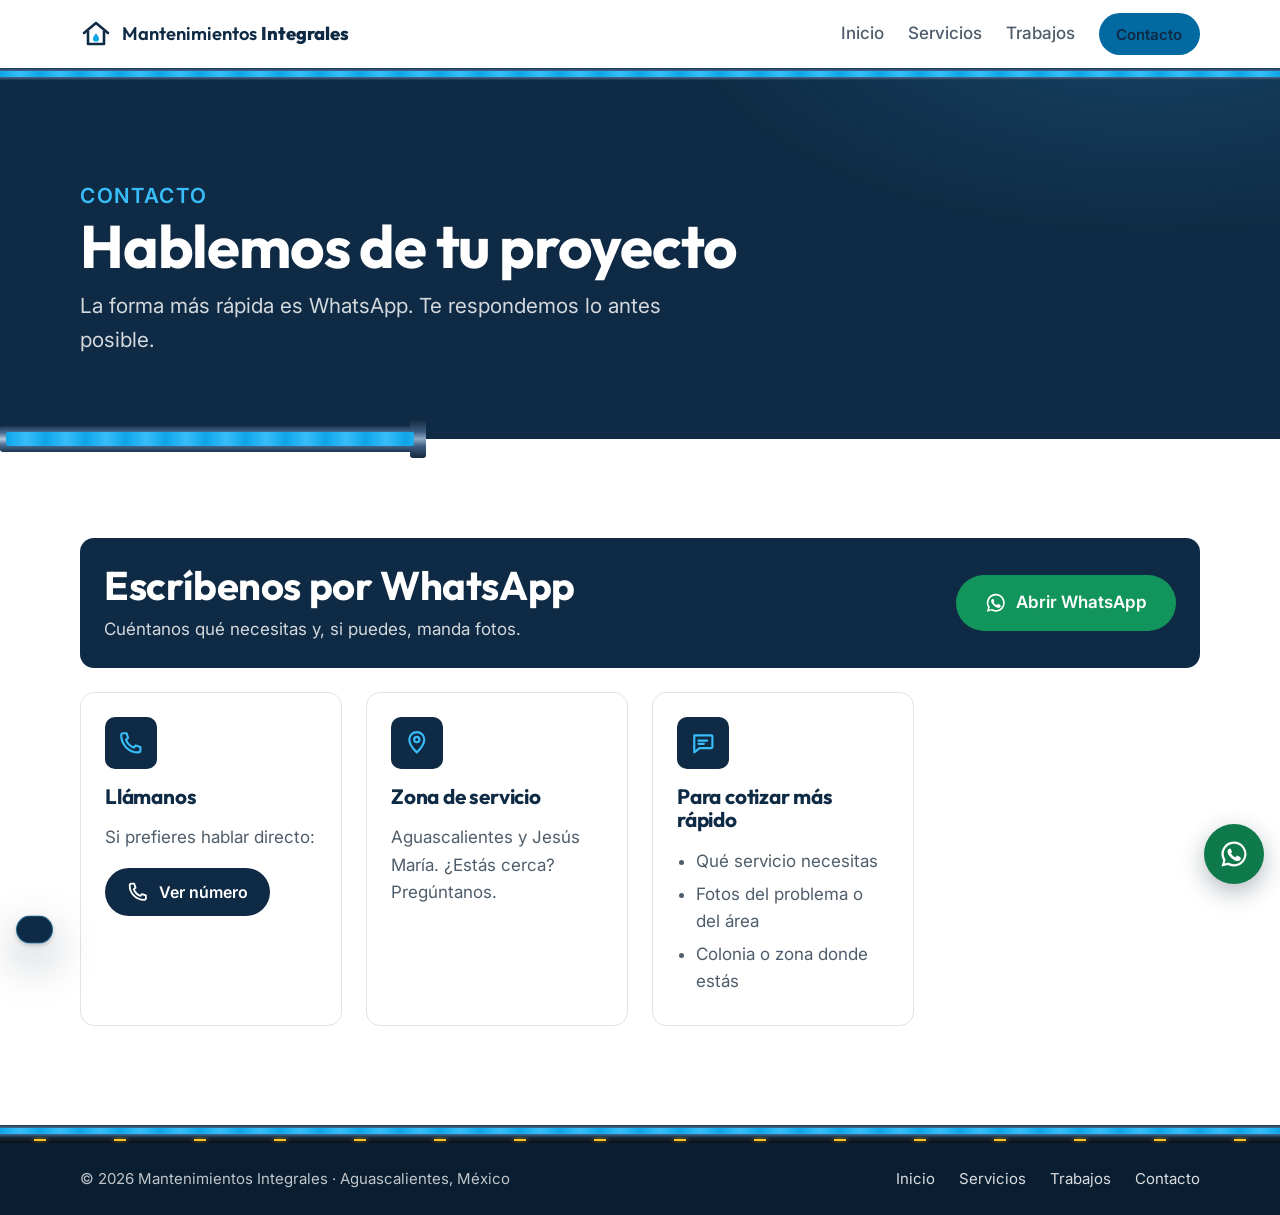
==== contacto.html @ 3c38ec80 "Primera versión de la página de Mantenimientos Integrales Cuatro páginas (inicio, servicios, trabajo" ====
<!doctype html>
<html lang="es-MX">
<head>
  <meta charset="utf-8">
  <meta name="viewport" content="width=device-width, initial-scale=1">
  <title>Contacto · Mantenimientos Integrales</title>
  <meta name="description" content="Escríbenos por WhatsApp o llámanos. Servicio en Aguascalientes y Jesús María.">
  <meta name="theme-color" content="#0f2a44">
  <link rel="icon" href="img/favicon.svg" type="image/svg+xml">
  <link rel="preconnect" href="https://fonts.googleapis.com">
  <link rel="preconnect" href="https://fonts.gstatic.com" crossorigin>
  <link href="https://fonts.googleapis.com/css2?family=Outfit:wght@600;700;800&family=Inter:wght@400;500;600&display=swap" rel="stylesheet">
  <link rel="stylesheet" href="css/estilos.css">
</head>
<body>
  <a class="saltar" href="#contenido">Saltar al contenido</a>

  <header class="encabezado" id="encabezado">
    <div class="contenedor encabezado__fila">
      <a class="logo" href="index.html" aria-label="Mantenimientos Integrales, ir al inicio">
        <svg class="logo__icono" viewBox="0 0 32 32" aria-hidden="true"><use href="img/iconos.svg#i-casa"/></svg>
        <span>Mantenimientos <strong>Integrales</strong></span>
      </a>
      <button class="menu-boton" id="menu-boton" aria-expanded="false" aria-controls="menu" aria-label="Abrir menú">
        <span></span><span></span><span></span>
      </button>
      <nav class="menu" id="menu" aria-label="Principal">
        <a href="index.html">Inicio</a>
        <a href="servicios.html">Servicios</a>
        <a href="trabajos.html">Trabajos</a>
        <a class="boton boton--chico" href="contacto.html" aria-current="page">Contacto</a>
      </nav>
    </div>
    <div class="tubo-linea" aria-hidden="true"></div>
  </header>

  <main id="contenido">
    <section class="cabecera-pagina oscuro">
      <div class="contenedor aparecer">
        <p class="etiqueta">Contacto</p>
        <h1>Hablemos de tu proyecto</h1>
        <p>La forma más rápida es WhatsApp. Te respondemos lo antes posible.</p>
      </div>
      <div class="tubo tubo--h" aria-hidden="true"></div>
    </section>

    <section class="seccion" aria-label="Formas de contacto">
      <div class="contenedor contacto-grid">
        <div class="tarjeta tarjeta--principal oscuro aparecer">
          <div>
            <h2>Escríbenos por WhatsApp</h2>
            <p>Cuéntanos qué necesitas y, si puedes, manda fotos.</p>
          </div>
          <a class="boton boton--whatsapp boton--grande" data-wa="Hola, vi su página y me gustaría una cotización." href="contacto.html" target="_blank" rel="noopener">
            <svg aria-hidden="true"><use href="img/iconos.svg#i-whatsapp"/></svg> Abrir WhatsApp
          </a>
        </div>

        <div class="tarjeta aparecer">
          <div class="servicio__icono"><svg aria-hidden="true"><use href="img/iconos.svg#i-telefono"/></svg></div>
          <h2 class="h3">Llámanos</h2>
          <p>Si prefieres hablar directo:</p>
          <button class="boton" id="ver-numero" type="button">
            <svg aria-hidden="true"><use href="img/iconos.svg#i-telefono"/></svg> Ver número
          </button>
        </div>

        <div class="tarjeta aparecer">
          <div class="servicio__icono"><svg aria-hidden="true"><use href="img/iconos.svg#i-pin"/></svg></div>
          <h2 class="h3">Zona de servicio</h2>
          <p>Aguascalientes y Jesús María. ¿Estás cerca? Pregúntanos.</p>
        </div>

        <div class="tarjeta aparecer">
          <div class="servicio__icono"><svg aria-hidden="true"><use href="img/iconos.svg#i-mensaje"/></svg></div>
          <h2 class="h3">Para cotizar más rápido</h2>
          <ul class="consejos">
            <li>Qué servicio necesitas</li>
            <li>Fotos del problema o del área</li>
            <li>Colonia o zona donde estás</li>
          </ul>
        </div>
      </div>
    </section>
  </main>

  <footer class="pie">
    <div class="tubo-linea" aria-hidden="true"></div>
    <div class="cable-linea" aria-hidden="true"></div>
    <div class="contenedor pie__fila">
      <p>© <span id="anio">2026</span> Mantenimientos Integrales · Aguascalientes, México</p>
      <nav aria-label="Pie de página">
        <a href="index.html">Inicio</a>
        <a href="servicios.html">Servicios</a>
        <a href="trabajos.html">Trabajos</a>
        <a href="contacto.html">Contacto</a>
      </nav>
    </div>
  </footer>

  <a class="flotante" data-wa="Hola, vi su página y me gustaría una cotización." href="contacto.html" target="_blank" rel="noopener" aria-label="Escribir por WhatsApp">
    <svg aria-hidden="true"><use href="img/iconos.svg#i-whatsapp"/></svg>
  </a>

  <script src="js/main.js"></script>
  <script src="js/efectos.js"></script>
</body>
</html>
---- css/estilos.css ----
/* =========================================================
   Mantenimientos Integrales · estilos
   Los "design tokens" (colores, tamaños, espacios) viven en :root.
   Cambia un valor aquí y cambia en toda la página.
   ========================================================= */

:root {
  /* Colores */
  --color-marino: #0f2a44;
  --color-marino-2: #173a5c;
  --color-marino-3: #0a1e31;
  --color-agua: #38bdf8;            /* agua: sobre fondos oscuros */
  --color-agua-fuerte: #0ea5e9;
  --color-agua-texto: #0369a1;      /* agua oscura: legible sobre blanco */
  --color-luz: #fbbf24;             /* luz: sobre fondos oscuros */
  --color-luz-texto: #92400e;       /* luz oscura: legible sobre blanco */
  --color-whatsapp: #0e7a4b;       /* verde con buen contraste para texto blanco */
  --color-whatsapp-hover: #0b633d;
  --color-texto: #1c2733;
  --color-texto-suave: #4f5d6b;
  --color-fondo: #ffffff;
  --color-fondo-suave: #f2f6fa;
  --color-borde: #dde3ea;
  --color-blanco: #ffffff;
  --color-foco: var(--color-agua-texto);

  /* Tuberías */
  --tubo-grosor: 26px;
  --acero-v: linear-gradient(90deg, #1b3550 0%, #4d6f93 28%, #b4c8dc 50%, #4d6f93 72%, #1b3550 100%);
  --acero-h: linear-gradient(180deg, #1b3550 0%, #4d6f93 28%, #b4c8dc 50%, #4d6f93 72%, #1b3550 100%);
  --junta-v: linear-gradient(90deg, #142a40 0%, #3b5a7c 30%, #8fa9c4 50%, #3b5a7c 70%, #142a40 100%);
  --junta-h: linear-gradient(180deg, #142a40 0%, #3b5a7c 30%, #8fa9c4 50%, #3b5a7c 70%, #142a40 100%);

  /* Tipografía */
  --fuente-titulos: "Outfit", system-ui, sans-serif;
  --fuente-texto: "Inter", system-ui, -apple-system, "Segoe UI", Roboto, sans-serif;
  --texto-s: 0.9375rem;
  --texto-m: 1.0625rem;
  --texto-l: clamp(1.125rem, 1rem + 0.5vw, 1.3rem);
  --titulo-2: clamp(1.75rem, 1.3rem + 2vw, 2.5rem);
  --titulo-1: clamp(2.25rem, 1.5rem + 3.6vw, 3.75rem);

  /* Espacios y formas */
  --espacio-1: 0.5rem;
  --espacio-2: 1rem;
  --espacio-3: 1.5rem;
  --espacio-4: 2.5rem;
  --espacio-5: clamp(4rem, 3rem + 4vw, 6.5rem);
  --radio: 14px;
  --radio-chico: 10px;
  --ancho-max: 1120px;
  --sombra: 0 1px 2px rgb(15 42 68 / 0.06), 0 8px 24px rgb(15 42 68 / 0.08);
  --sombra-fuerte: 0 2px 4px rgb(10 30 49 / 0.2), 0 18px 44px rgb(10 30 49 / 0.35);
  --transicion: 200ms ease;
}

/* Transición suave entre páginas (navegadores que la soportan) */
@view-transition { navigation: auto; }

/* ===== Base ===== */
*, *::before, *::after { box-sizing: border-box; }
html { scroll-behavior: smooth; scroll-padding-top: 5rem; }
body {
  margin: 0;
  font-family: var(--fuente-texto);
  font-size: var(--texto-m);
  line-height: 1.6;
  color: var(--color-texto);
  background: var(--color-fondo);
  -webkit-font-smoothing: antialiased;
}
img, svg { display: block; max-width: 100%; }
h1, h2, h3 { font-family: var(--fuente-titulos); line-height: 1.15; margin: 0 0 var(--espacio-2); color: var(--color-marino); }
h1 { font-size: var(--titulo-1); letter-spacing: -0.02em; }
h2 { font-size: var(--titulo-2); letter-spacing: -0.01em; }
h3, .h3 { font-size: 1.3rem; }
p { margin: 0 0 var(--espacio-2); }
a { color: inherit; }

/* Foco visible para quien navega con teclado */
:focus-visible { outline: 3px solid var(--color-foco); outline-offset: 3px; border-radius: 6px; }
.oscuro { --color-foco: var(--color-agua); }

.contenedor { width: min(100% - 2rem, var(--ancho-max)); margin-inline: auto; }

.saltar {
  position: absolute; left: 1rem; top: -4rem; z-index: 100;
  padding: 0.75rem 1rem; background: var(--color-marino); color: var(--color-blanco);
  border-radius: var(--radio-chico); text-decoration: none; font-weight: 600;
}
.saltar:focus { top: 1rem; }

.etiqueta {
  display: inline-block; margin-bottom: var(--espacio-1);
  font-size: 0.8125rem; font-weight: 600; letter-spacing: 0.08em; text-transform: uppercase;
  color: var(--color-agua-texto);
}
.oscuro .etiqueta { color: var(--color-agua); }

/* ===== Botones ===== */
.boton {
  display: inline-flex; align-items: center; justify-content: center; gap: 0.6rem;
  min-height: 48px; padding: 0.8rem 1.4rem;
  font: 600 1rem/1 var(--fuente-texto); text-decoration: none;
  color: var(--color-blanco); background: var(--color-marino);
  border: 0; border-radius: 999px; cursor: pointer;
  transition: background var(--transicion), transform var(--transicion), box-shadow var(--transicion);
}
.boton:hover { background: var(--color-marino-2); transform: translateY(-1px); }
.boton svg { width: 1.35rem; height: 1.35rem; flex: none; }
.boton--chico { min-height: 42px; padding: 0.6rem 1.1rem; font-size: 0.9375rem; }
.boton--whatsapp { background: var(--color-whatsapp); box-shadow: 0 6px 18px rgb(14 122 75 / 0.3); }
.boton--whatsapp:hover { background: var(--color-whatsapp-hover); }
.oscuro .boton--whatsapp { background: #12955c; box-shadow: none; }
.oscuro .boton--whatsapp:hover { background: var(--color-whatsapp); }
.boton--grande { min-height: 56px; padding: 1rem 1.8rem; font-size: 1.0625rem; }

/* ===== Tuberías (piezas base) =====
   .tubo es el acero; su ::after es el agua que corre por dentro. */
.tubo { position: relative; border-radius: 3px; }
.tubo--v { width: var(--tubo-grosor); background: var(--acero-v); }
.tubo--h { height: var(--tubo-grosor); background: var(--acero-h); }
.tubo::after {
  content: ""; position: absolute; inset: 6px; border-radius: 2px;
  background-color: var(--color-agua-fuerte);
  animation: llenar-v 500ms ease-out var(--retraso, 0ms) both;
}
.tubo--v::after {
  background-image: repeating-linear-gradient(180deg, var(--color-agua-fuerte) 0, var(--color-agua) 20px, var(--color-agua-fuerte) 40px);
  background-size: 100% 40px; transform-origin: top;
}
.tubo--h::after {
  background-image: repeating-linear-gradient(90deg, var(--color-agua-fuerte) 0, var(--color-agua) 20px, var(--color-agua-fuerte) 40px);
  background-size: 40px 100%; transform-origin: left; animation-name: llenar-h;
}
.tubo--hacia-izq::after { transform-origin: right; }

/* Junta (abrazadera) al inicio de un tubo */
.tubo--v.con-junta::before {
  content: ""; position: absolute; left: -6px; right: -6px; top: -2px; height: 14px;
  background: var(--junta-v); border-radius: 3px; z-index: 1;
}

@keyframes llenar-v { from { transform: scaleY(0); } to { transform: scaleY(1); } }
@keyframes llenar-h { from { transform: scaleX(0); } to { transform: scaleX(1); } }
@keyframes flujo-v { from { background-position: 0 0; } to { background-position: 0 40px; } }
@keyframes flujo-h { from { background-position: 0 0; } to { background-position: 40px 0; } }
@keyframes flujo-h-izq { from { background-position: 0 0; } to { background-position: -40px 0; } }

/* El agua avanza cuando la persona baja por la página (--flujo lo pone js/efectos.js) */
.tubo--v::after { background-position: 0 calc(var(--flujo, 0) * 1px); }
.tubo--h::after { background-position: calc(var(--flujo, 0) * 1px) 0; }
.tubo--hacia-izq::after { background-position: calc(var(--flujo, 0) * -1px) 0; }

/* Línea de tubería decorativa (bajo el encabezado, sobre el pie) */
.tubo-linea { position: relative; height: 12px; background: var(--acero-h); overflow: hidden; }
.tubo-linea::after {
  content: ""; position: absolute; left: 0; right: 0; top: 3px; bottom: 3px;
  background-image: repeating-linear-gradient(90deg, var(--color-agua-fuerte) 0, var(--color-agua) 20px, var(--color-agua-fuerte) 40px);
  background-size: 40px 100%; background-position: calc(var(--flujo, 0) * 1px) 0;
  transform-origin: left; animation: llenar-h 1200ms ease-out 200ms both;
}
.pie .tubo-linea::after { background-position: calc(var(--flujo, 0) * -1px) 0; transform-origin: right; }

/* Cable eléctrico decorativo (pie): pulsos de luz que corren al bajar */
.cable-linea { position: relative; height: 6px; background: linear-gradient(180deg, #1c2b3a, #070f18); overflow: hidden; }
.cable-linea::after {
  content: ""; position: absolute; left: 0; right: 0; top: 2px; height: 2px;
  background-image: repeating-linear-gradient(90deg, transparent 0 34px, var(--color-luz) 34px 46px, transparent 46px 80px);
  background-size: 80px 100%; background-position: calc(var(--flujo, 0) * 2px) 0;
  filter: drop-shadow(0 0 3px var(--color-luz));
}

/* ===== Encabezado ===== */
.encabezado { position: sticky; top: 0; z-index: 50; background: rgb(255 255 255 / 0.94); backdrop-filter: blur(10px); transition: box-shadow var(--transicion); }
.encabezado.con-sombra { box-shadow: 0 6px 20px rgb(15 42 68 / 0.12); }
.encabezado__fila { display: flex; align-items: center; justify-content: space-between; min-height: 4.25rem; }

.logo { display: flex; align-items: center; gap: 0.6rem; text-decoration: none; color: var(--color-marino); font-family: var(--fuente-titulos); font-size: 1.15rem; font-weight: 600; }
.logo strong { font-weight: 800; }
.logo__icono { width: 2rem; height: 2rem; }

.menu { display: flex; align-items: center; gap: var(--espacio-3); }
.menu a:not(.boton) { position: relative; text-decoration: none; font-weight: 500; color: var(--color-texto-suave); padding: 0.5rem 0; transition: color var(--transicion); }
.menu a:not(.boton):hover, .menu a[aria-current="page"] { color: var(--color-marino); }
.menu a[aria-current="page"]:not(.boton)::after { content: ""; position: absolute; left: 0; right: 0; bottom: 0; height: 3px; border-radius: 2px; background: var(--color-agua-fuerte); }
.menu .boton[aria-current="page"] { background: var(--color-agua-texto); }

.menu-boton { display: none; }

@media (max-width: 760px) {
  .menu-boton {
    display: grid; place-content: center; gap: 5px;
    width: 48px; height: 48px; background: none; border: 0; cursor: pointer; border-radius: var(--radio-chico);
  }
  .menu-boton span { display: block; width: 24px; height: 2.5px; background: var(--color-marino); border-radius: 2px; transition: transform var(--transicion), opacity var(--transicion); }
  .menu-boton[aria-expanded="true"] span:nth-child(1) { transform: translateY(7.5px) rotate(45deg); }
  .menu-boton[aria-expanded="true"] span:nth-child(2) { opacity: 0; }
  .menu-boton[aria-expanded="true"] span:nth-child(3) { transform: translateY(-7.5px) rotate(-45deg); }

  .menu {
    position: absolute; inset: 100% 0 auto; flex-direction: column; align-items: stretch; gap: 0;
    padding: var(--espacio-1) 1rem var(--espacio-3); background: var(--color-fondo);
    border-bottom: 1px solid var(--color-borde); box-shadow: var(--sombra);
    display: none;
  }
  .menu.abierto { display: flex; }
  .menu a:not(.boton) { padding: 0.9rem 0.25rem; border-bottom: 1px solid var(--color-borde); }
  .menu a[aria-current="page"]:not(.boton)::after { top: 0.9rem; bottom: 0.9rem; left: auto; right: 0.25rem; width: 3px; height: auto; }
  .menu .boton { margin-top: var(--espacio-2); }
}

/* ===== Portada ===== */
.portada {
  position: relative; overflow: hidden;
  padding-top: var(--espacio-5); padding-bottom: var(--espacio-5);
  color: var(--color-blanco);
  background:
    radial-gradient(55rem 28rem at 85% -10%, rgb(56 189 248 / 0.18), transparent 60%),
    radial-gradient(40rem 24rem at 0% 110%, rgb(56 189 248 / 0.08), transparent 60%),
    var(--color-marino);
}
.portada__texto { max-width: 46rem; margin-inline: auto; text-align: center; }
.portada h1 { color: var(--color-blanco); }
.resalte { color: var(--color-agua); }
.resalte-luz { color: var(--color-luz); text-shadow: 0 0 24px rgb(251 191 36 / 0.45); }
.portada__lema strong { color: var(--color-blanco); font-weight: 600; }
.portada__lema { font-size: var(--texto-l); color: rgb(255 255 255 / 0.82); max-width: 36rem; margin: 0 auto var(--espacio-3); }
.portada__acciones { display: flex; flex-wrap: wrap; justify-content: center; gap: var(--espacio-2); }

/* ===== Red de tuberías (portada) ===== */
.hub { position: relative; margin-top: var(--espacio-3); }
.hub__entrada { height: 72px; margin-inline: auto; --retraso: 300ms; }
.hub__colector { position: relative; height: var(--tubo-grosor); margin-inline: calc(100% / 6 - var(--tubo-grosor) / 2); }
.hub__colector .tubo--h { position: absolute; top: 0; --retraso: 800ms; }
.hub__colector .tubo--hacia-izq { left: 0; right: 50%; }
.hub__colector .tubo--hacia-der { left: 50%; right: 0; }
/* Pieza en T donde se unen la entrada y el colector */
.hub__colector::after {
  content: ""; position: absolute; z-index: 1; left: 50%; top: -6px; width: calc(var(--tubo-grosor) + 16px); height: calc(var(--tubo-grosor) + 12px);
  transform: translateX(-50%); background: var(--junta-v); border-radius: 6px;
  box-shadow: inset 0 0 0 2px rgb(10 30 49 / 0.35);
}

.hub__salidas { display: grid; grid-template-columns: repeat(3, 1fr); list-style: none; margin: 0; padding: 0; }
.hub__salida { position: relative; display: flex; flex-direction: column; align-items: center; padding-inline: 0.75rem; }
.hub__bajada { height: 64px; --retraso: 1300ms; }
.hub__salida:nth-child(2) .hub__bajada { --retraso: 800ms; }
.hub__rama { display: none; }

.salida {
  position: relative; display: flex; flex-direction: column; width: 100%;
  padding: calc(var(--espacio-3) + 6px) var(--espacio-3) var(--espacio-3);
  background: var(--color-fondo); color: var(--color-texto); text-decoration: none;
  border-radius: var(--radio); box-shadow: var(--sombra-fuerte);
  transition: transform var(--transicion), box-shadow var(--transicion);
}
/* Brida: donde el tubo se conecta a la tarjeta */
.salida::before {
  content: ""; position: absolute; left: 50%; top: -8px; width: 64px; height: 16px;
  transform: translateX(-50%); background: var(--junta-h); border-radius: 4px;
}
.salida__icono { display: grid; place-items: center; width: 3.25rem; height: 3.25rem; margin-bottom: var(--espacio-2); background: var(--color-marino); color: var(--color-agua); border-radius: 50%; }
.salida__icono svg { width: 1.6rem; height: 1.6rem; }
.salida__titulo { font: 700 1.35rem/1.2 var(--fuente-titulos); color: var(--color-marino); margin-bottom: 0.35rem; }
.salida__texto { color: var(--color-texto-suave); font-size: var(--texto-s); flex: 1; margin-bottom: var(--espacio-2); }
.salida__ir { font-weight: 600; color: var(--color-agua-texto); }
.salida__ir span { display: inline-block; transition: transform var(--transicion); }

/* Al pasar el mouse (o con teclado) el agua corre hacia esa salida */
.hub__salida:hover .salida, .hub__salida:focus-within .salida { transform: translateY(-4px); }
.hub__salida:hover .salida__ir span, .hub__salida:focus-within .salida__ir span { transform: translateX(4px); }
.hub__salida:hover .tubo--v::after, .hub__salida:focus-within .tubo--v::after,
.hub:has(.hub__salida:hover) .hub__entrada::after, .hub:has(.hub__salida:focus-within) .hub__entrada::after { animation: flujo-v 700ms linear infinite; }
.hub__salida:hover .tubo--h::after, .hub__salida:focus-within .tubo--h::after { animation: flujo-h 700ms linear infinite; }
.hub:has(.hub__salida:nth-child(1):hover) .tubo--hacia-izq::after,
.hub:has(.hub__salida:nth-child(1):focus-within) .tubo--hacia-izq::after { animation: flujo-h-izq 700ms linear infinite; }
.hub:has(.hub__salida:nth-child(3):hover) .tubo--hacia-der::after,
.hub:has(.hub__salida:nth-child(3):focus-within) .tubo--hacia-der::after { animation: flujo-h 700ms linear infinite; }

/* Llave de paso: gira al bajar por la página y cierra/abre el agua al darle clic */
.hub__entrada { height: 100px; }
.llave {
  position: absolute; z-index: 3; top: 8px; left: 50%; width: 80px; height: 80px; margin-left: -40px;
  padding: 0; border: 0; background: none; cursor: pointer; border-radius: 50%;
  filter: drop-shadow(0 6px 10px rgb(0 0 0 / 0.35)); transition: filter var(--transicion);
}
.llave:hover { filter: drop-shadow(0 6px 10px rgb(0 0 0 / 0.35)) brightness(1.15); }
.llave svg { width: 100%; height: 100%; }
.llave__volante { transform-box: fill-box; transform-origin: center; transform: rotate(calc(var(--flujo, 0) * 0.5deg)); }
.llave__giro { transform-box: fill-box; transform-origin: center; transition: transform 600ms cubic-bezier(0.3, 1.4, 0.5, 1); }
.hub.cerrada .llave__giro { transform: rotate(-140deg); }

/* Llave cerrada: las tuberías se vacían */
.hub.cerrada .tubo::after { animation: none !important; transition: transform 450ms ease-in; }
.hub.cerrada .tubo--v::after { transform: scaleY(0); }
.hub.cerrada .tubo--h::after { transform: scaleX(0); }

/* En celular: un tubo principal a la izquierda con ramas hacia cada tarjeta */
@media (max-width: 720px) {
  .hub__entrada { margin-left: 14px; height: 72px; }
  .llave { left: calc(14px + var(--tubo-grosor) / 2); top: 4px; width: 60px; height: 60px; margin-left: -30px; }
  .hub__colector { display: none; }
  .hub__salidas { grid-template-columns: 1fr; gap: var(--espacio-3); }
  .hub__salida { display: block; padding: 0 0 0 64px; }
  .hub__bajada { position: absolute; left: 14px; top: 0; bottom: calc(var(--espacio-3) * -1); height: auto; }
  .hub__bajada.con-junta::before { display: none; }
  .hub__salida:last-child .hub__bajada { bottom: 50%; }
  .hub__salida:nth-child(1) .hub__bajada { --retraso: 700ms; }
  .hub__salida:nth-child(2) .hub__bajada { --retraso: 1100ms; }
  .hub__salida:nth-child(3) .hub__bajada { --retraso: 1500ms; }
  .hub__rama { display: block; position: absolute; left: 14px; width: 54px; top: 50%; margin-top: calc(var(--tubo-grosor) / -2); }
  .hub__salida:nth-child(1) .hub__rama { --retraso: 1100ms; }
  .hub__salida:nth-child(2) .hub__rama { --retraso: 1500ms; }
  .hub__salida:nth-child(3) .hub__rama { --retraso: 1900ms; }
  .salida { padding-top: var(--espacio-3); }
  .salida::before { left: -8px; top: 50%; width: 16px; height: 56px; transform: translateY(-50%); background: var(--junta-v); }
  .salida__icono { width: 2.75rem; height: 2.75rem; }
  .salida__icono svg { width: 1.35rem; height: 1.35rem; }
}

/* ===== Cabecera de páginas internas ===== */
.cabecera-pagina {
  position: relative; padding-block: var(--espacio-5) calc(var(--espacio-5) - 1rem); color: var(--color-blanco);
  background: radial-gradient(50rem 24rem at 90% -20%, rgb(56 189 248 / 0.18), transparent 60%), var(--color-marino);
}
.cabecera-pagina h1 { color: var(--color-blanco); margin-bottom: var(--espacio-1); }
.cabecera-pagina p { color: rgb(255 255 255 / 0.82); font-size: var(--texto-l); max-width: 38rem; margin: 0; }
.cabecera-pagina p strong { color: var(--color-blanco); font-weight: 600; }
/* Tubo que entra desde la izquierda en la parte de abajo */
.cabecera-pagina .tubo--h { position: absolute; left: 0; bottom: -13px; width: min(42%, 420px); z-index: 2; }
.cabecera-pagina .tubo--h::before {
  content: ""; position: absolute; right: -6px; top: -6px; width: 16px; height: calc(var(--tubo-grosor) + 12px);
  background: var(--junta-h); border-radius: 3px;
}

/* ===== Secciones ===== */
.seccion { padding-block: var(--espacio-5); }
.seccion--suave { background: var(--color-fondo-suave); }
.seccion__cabeza { max-width: 40rem; margin-bottom: var(--espacio-4); }

/* Servicios (página de servicios) */
.servicios { display: grid; gap: var(--espacio-3); grid-template-columns: repeat(auto-fit, minmax(260px, 1fr)); }
.servicio {
  display: flex; flex-direction: column;
  padding: var(--espacio-3); background: var(--color-fondo);
  border: 1px solid var(--color-borde); border-radius: var(--radio);
  transition: transform var(--transicion), box-shadow var(--transicion), border-color var(--transicion);
}
.servicio:hover { transform: translateY(-4px); box-shadow: var(--sombra); border-color: transparent; }
.servicio p { color: var(--color-texto-suave); }
.servicio ul { margin: 0 0 var(--espacio-3); padding: 0; list-style: none; flex: 1; }
.servicio li { position: relative; padding-left: 1.4rem; margin-bottom: 0.4rem; color: var(--color-texto); }
.servicio li::before { content: ""; position: absolute; left: 0; top: 0.55em; width: 0.55rem; height: 0.55rem; border-radius: 50% 50% 50% 0; transform: rotate(-45deg); background: var(--color-agua-fuerte); }
.servicio__icono {
  display: grid; place-items: center; width: 3.25rem; height: 3.25rem; margin-bottom: var(--espacio-2);
  background: var(--color-marino); color: var(--color-agua); border-radius: var(--radio-chico);
}
.servicio__icono svg { width: 1.6rem; height: 1.6rem; }
.servicio .boton { align-self: flex-start; }

/* ===== Especialidades: agua y luz ===== */
.especialidades { display: grid; gap: var(--espacio-3); grid-template-columns: repeat(auto-fit, minmax(min(100%, 340px), 1fr)); }
.especialidad {
  position: relative; overflow: hidden; display: flex; flex-direction: column; align-items: flex-start;
  padding: var(--espacio-3) var(--espacio-4) var(--espacio-4); color: rgb(255 255 255 / 0.85);
  border-radius: calc(var(--radio) * 1.4); box-shadow: var(--sombra-fuerte);
  transition: transform var(--transicion);
}
.especialidad h3 { color: var(--color-blanco); font-size: clamp(1.75rem, 1.4rem + 1.4vw, 2.3rem); margin-bottom: var(--espacio-1); }
.especialidad p:not(.especialidad__sello) { flex: 1; margin-bottom: var(--espacio-3); }
.especialidad--agua { background: radial-gradient(30rem 16rem at 100% 0%, rgb(56 189 248 / 0.28), transparent 70%), linear-gradient(160deg, #123a60, var(--color-marino) 60%); }
.especialidad--luz { background: radial-gradient(30rem 16rem at 100% 0%, rgb(251 191 36 / 0.22), transparent 70%), linear-gradient(160deg, #1f2f45, var(--color-marino-3) 60%); }

.especialidad__sello {
  display: inline-flex; align-items: center; gap: 0.4rem; margin-bottom: var(--espacio-1);
  padding: 0.3rem 0.75rem; font-size: 0.8125rem; font-weight: 600; letter-spacing: 0.06em; text-transform: uppercase;
  color: var(--color-agua); background: rgb(56 189 248 / 0.12); border: 1px solid rgb(56 189 248 / 0.35); border-radius: 999px;
}
.especialidad__sello svg { width: 1rem; height: 1rem; }
.especialidad__sello--luz { color: var(--color-luz); background: rgb(251 191 36 / 0.1); border-color: rgb(251 191 36 / 0.35); }

.especialidad__arte { display: flex; align-items: center; width: 100%; height: 120px; margin-bottom: var(--espacio-2); }

/* Grifo que gotea al pasar el mouse */
.grifo { width: 160px; height: 120px; overflow: visible; }
.grifo .gota { transform-box: fill-box; transform-origin: center; }
.grifo .gota--2 { opacity: 0; }
.especialidad--agua:hover .gota, .especialidad--agua:focus-within .gota { animation: caer 1.1s ease-in infinite; }
.especialidad--agua:hover .gota--2, .especialidad--agua:focus-within .gota--2 { animation-delay: 550ms; }
.especialidad--agua:hover .charco, .especialidad--agua:focus-within .charco { animation: charco 1.1s ease-out infinite; }
@keyframes caer { 0% { transform: translateY(-6px) scale(0.6); opacity: 0; } 15% { opacity: 1; transform: translateY(0) scale(1); } 90% { opacity: 1; } 100% { transform: translateY(26px) scale(1); opacity: 0; } }
@keyframes charco { 0%, 80% { transform: scale(1); } 90% { transform: scale(1.25); } 100% { transform: scale(1); } }
.charco { transform-box: fill-box; transform-origin: center; }

/* Cable con corriente que llega a un foco */
.cable { flex: 1; height: 40px; overflow: visible; }
.cable__forro { stroke: #0a1520; stroke-width: 7px; stroke-linecap: round; }
.cable__chispa {
  stroke: var(--color-luz); stroke-width: 2.5px; stroke-linecap: round; stroke-dasharray: 8 46;
  stroke-dashoffset: calc(var(--flujo, 0) * -1px); filter: drop-shadow(0 0 4px var(--color-luz));
}
.especialidad--luz:hover .cable__chispa, .especialidad--luz:focus-within .cable__chispa { animation: corriente 700ms linear infinite; }
@keyframes corriente { to { stroke-dashoffset: -54; } }

.foco { flex: none; width: 96px; height: 64px; margin-left: -2px; padding: 0; border: 0; background: none; cursor: pointer; border-radius: 50%; }
.foco svg { width: 100%; height: 100%; overflow: visible; }
.foco__rosca { fill: #8fa3b8; }
.foco__vidrio { fill: #fde68a; stroke: #fbbf24; stroke-width: 1.5; filter: drop-shadow(0 0 10px rgb(251 191 36 / 0.7)); transition: fill 250ms, filter 250ms; }
.foco__filamento { stroke: #b45309; }
.especialidad--luz:hover .foco__vidrio, .foco:focus-visible .foco__vidrio { filter: drop-shadow(0 0 22px rgb(251 191 36 / 0.95)); }
.sin-luz .foco__vidrio { fill: #334155; stroke: #475569; filter: none; }
.sin-luz .foco__filamento { stroke: #64748b; }

.especialidad:hover { transform: translateY(-4px); }

/* "También hacemos" */
.tambien { display: flex; flex-wrap: wrap; align-items: center; gap: var(--espacio-1) var(--espacio-2); margin-top: var(--espacio-3); }
.tambien p { margin: 0; font-weight: 600; color: var(--color-texto-suave); }
.chip {
  display: inline-flex; align-items: center; gap: 0.5rem; min-height: 44px; padding: 0.5rem 1rem;
  font-weight: 600; color: var(--color-marino); text-decoration: none;
  background: var(--color-fondo-suave); border: 1px solid var(--color-borde); border-radius: 999px;
  transition: background var(--transicion), border-color var(--transicion);
}
.chip:hover { background: var(--color-fondo); border-color: var(--color-agua-texto); }
.chip svg { width: 1.2rem; height: 1.2rem; color: var(--color-agua-texto); }

/* Servicios destacados (página de servicios) */
.servicios-titulo { margin: var(--espacio-4) 0 var(--espacio-3); }
.servicios-titulo:first-child { margin-top: 0; }
.servicio--destacado { padding: var(--espacio-4); border: 0; box-shadow: var(--sombra); }
.servicio--destacado h2 { font-size: clamp(1.6rem, 1.3rem + 1vw, 2rem); }
.servicio--destacado .servicio__icono { width: 4rem; height: 4rem; }
.servicio--destacado .servicio__icono svg { width: 2rem; height: 2rem; }
.servicio--luz .servicio__icono { color: var(--color-luz); }
.servicio--luz li::before { background: var(--color-luz); }
.servicio__sello { position: absolute; top: var(--espacio-3); right: var(--espacio-3); font-size: 0.75rem; font-weight: 700; letter-spacing: 0.06em; text-transform: uppercase; color: var(--color-agua-texto); }
.servicio--luz .servicio__sello { color: var(--color-luz-texto); }

/* Pasos */
.pasos { list-style: none; margin: 0; padding: 0; display: grid; gap: var(--espacio-3); grid-template-columns: repeat(auto-fit, minmax(220px, 1fr)); }
.paso { position: relative; padding: var(--espacio-3); background: var(--color-fondo); border-radius: var(--radio); box-shadow: var(--sombra); }
.paso p { color: var(--color-texto-suave); margin: 0; }
.paso__numero {
  display: grid; place-items: center; width: 2.5rem; height: 2.5rem; margin-bottom: var(--espacio-2);
  font: 800 1.15rem/1 var(--fuente-titulos); color: var(--color-marino); background: var(--color-agua); border-radius: 50%;
}

/* Galería (con "skeleton" mientras cargan las fotos) */
.galeria { display: grid; gap: var(--espacio-2); grid-template-columns: repeat(auto-fill, minmax(240px, 1fr)); }
.galeria figure { margin: 0; overflow: hidden; border-radius: var(--radio); background: var(--color-fondo-suave); }
.galeria .foto { position: relative; aspect-ratio: 4 / 3; }
.galeria .foto img { width: 100%; height: 100%; object-fit: cover; opacity: 0; transition: opacity 400ms ease; }
.galeria .foto img.cargada { opacity: 1; }
.galeria .foto:has(img:not(.cargada))::before {
  content: ""; position: absolute; inset: 0;
  background: linear-gradient(90deg, var(--color-fondo-suave) 0%, #e3eaf2 50%, var(--color-fondo-suave) 100%);
  background-size: 200% 100%; animation: brillo 1.4s linear infinite;
}
.galeria figcaption { padding: 0.75rem 1rem; font-size: var(--texto-s); color: var(--color-texto-suave); }
@keyframes brillo { from { background-position: 200% 0; } to { background-position: -200% 0; } }

.vacio { max-width: 34rem; margin-inline: auto; padding: var(--espacio-4) var(--espacio-3); text-align: center; background: var(--color-fondo-suave); border: 2px dashed var(--color-borde); border-radius: var(--radio); }
.vacio .salida__icono { margin-inline: auto; }
.vacio p { color: var(--color-texto-suave); }

/* Zona */
.zona { display: flex; align-items: center; gap: var(--espacio-3); }
.zona h2 { margin-bottom: var(--espacio-1); }
.zona p:last-child { margin: 0; color: var(--color-texto-suave); }
.zona__icono { flex: none; display: grid; place-items: center; width: 5rem; height: 5rem; border-radius: 50%; background: var(--color-marino); color: var(--color-agua); }
.zona__icono svg { width: 2.4rem; height: 2.4rem; }
@media (max-width: 560px) { .zona { flex-direction: column; align-items: flex-start; } }

/* Contacto (página) */
.contacto-grid { display: grid; gap: var(--espacio-3); grid-template-columns: repeat(auto-fit, minmax(260px, 1fr)); }
.tarjeta { padding: var(--espacio-3); background: var(--color-fondo); border: 1px solid var(--color-borde); border-radius: var(--radio); }
.tarjeta p { color: var(--color-texto-suave); }
.tarjeta--principal { grid-column: 1 / -1; display: flex; flex-wrap: wrap; align-items: center; justify-content: space-between; gap: var(--espacio-3); background: var(--color-marino); border: 0; color: var(--color-blanco); }
.tarjeta--principal h2 { color: var(--color-blanco); margin-bottom: var(--espacio-1); }
.tarjeta--principal p { color: rgb(255 255 255 / 0.82); margin: 0; }
.tarjeta__dato { font: 700 1.5rem/1.2 var(--fuente-titulos); color: var(--color-marino); text-decoration: none; }
.tarjeta__dato:hover { color: var(--color-agua-texto); }
.consejos { margin: 0; padding-left: 1.2rem; color: var(--color-texto-suave); }
.consejos li { margin-bottom: 0.35rem; }

/* Banda de llamada a la acción */
.llamado { padding-block: var(--espacio-5); background: var(--color-marino); color: var(--color-blanco); text-align: center; }
.llamado h2 { color: var(--color-blanco); }
.llamado p { color: rgb(255 255 255 / 0.82); font-size: var(--texto-l); margin-bottom: var(--espacio-3); }

/* Pie */
.pie { background: var(--color-marino-3); color: rgb(255 255 255 / 0.75); font-size: var(--texto-s); }
.pie__fila { display: flex; flex-wrap: wrap; justify-content: space-between; align-items: center; gap: var(--espacio-2); padding-block: var(--espacio-3); }
.pie p { margin: 0; }
.pie nav { display: flex; flex-wrap: wrap; gap: var(--espacio-1) var(--espacio-3); }
.pie a { color: rgb(255 255 255 / 0.85); text-decoration: none; }
.pie a:hover { color: var(--color-blanco); }

/* Botón flotante */
.flotante {
  position: fixed; right: 1rem; bottom: 1rem; z-index: 60;
  display: grid; place-items: center; width: 60px; height: 60px; border-radius: 50%;
  background: var(--color-whatsapp); color: var(--color-blanco); box-shadow: 0 8px 24px rgb(10 30 49 / 0.3);
  transition: transform var(--transicion), background var(--transicion);
}
.flotante:hover { transform: scale(1.06); background: var(--color-whatsapp-hover); }
.flotante svg { width: 30px; height: 30px; }

/* ===== Efectos ===== */
/* Burbujas de la portada */
.burbujas { position: absolute; inset: 0; z-index: 0; }
.portada > .contenedor { position: relative; z-index: 1; }
.pausa {
  position: absolute; top: 1rem; right: 1rem; z-index: 2;
  display: grid; place-items: center; width: 44px; height: 44px; padding: 0;
  color: var(--color-blanco); font-size: 0.85rem; background: rgb(255 255 255 / 0.08);
  border: 1px solid rgb(255 255 255 / 0.25); border-radius: 50%; cursor: pointer;
  transition: background var(--transicion);
}
.pausa:hover { background: rgb(255 255 255 / 0.16); }

/* Brillo de agua que sigue al mouse en las tarjetas */
.servicio, .tarjeta { position: relative; }
.salida::after, .servicio::after, .paso::after, .tarjeta::after {
  content: ""; position: absolute; inset: 0; border-radius: inherit; pointer-events: none;
  background: radial-gradient(circle at var(--mx, 50%) var(--my, 50%), rgb(56 189 248 / 0.16), transparent 45%);
  opacity: 0; transition: opacity var(--transicion);
}
.salida:hover::after, .servicio:hover::after, .paso:hover::after, .tarjeta:hover::after { opacity: 1; }

/* Avisos pequeños */
.aviso {
  position: fixed; left: 1rem; bottom: 1rem; z-index: 90; max-width: min(26rem, calc(100% - 6.5rem));
  padding: 0.8rem 1.1rem; color: var(--color-blanco); font-weight: 500; font-size: var(--texto-s);
  background: var(--color-marino); border: 1px solid rgb(56 189 248 / 0.4); border-radius: var(--radio);
  box-shadow: var(--sombra-fuerte); transform: translateY(calc(100% + 2rem)); transition: transform 300ms ease;
}
.aviso.visible { transform: none; }

/* Easter egg: apagón (la luz de una linterna sigue al mouse) */
.apagon {
  position: fixed; inset: 0; z-index: 75; pointer-events: none;
  background: radial-gradient(circle at var(--lx, 50%) var(--ly, 50%), transparent 0, transparent 110px, rgb(2 8 16 / 0.94) 190px);
  animation: aparecer-apagon 300ms ease-out;
}
@keyframes aparecer-apagon { from { opacity: 0; } }
.sin-luz .aviso { z-index: 90; }

/* Easter egg: inundación */
.inundacion {
  position: fixed; inset: 0; z-index: 80; pointer-events: none;
  background: linear-gradient(180deg, rgb(56 189 248 / 0.6), rgb(3 105 161 / 0.85));
  transform: translateY(110%); animation: inundar 4.2s ease-in-out forwards;
}
.inundacion::before {
  content: ""; position: absolute; left: 0; right: 0; top: -23px; height: 24px;
  background: radial-gradient(circle at 20px 24px, rgb(56 189 248 / 0.6) 19px, transparent 20px) repeat-x;
  background-size: 40px 24px; animation: ola 900ms linear infinite;
}
@keyframes inundar { 0% { transform: translateY(110%); } 35%, 65% { transform: translateY(0); } 100% { transform: translateY(110%); } }
@keyframes ola { to { background-position: 40px 0; } }

/* ===== Animación al hacer scroll (solo si el usuario no pidió menos movimiento) ===== */
@media (prefers-reduced-motion: no-preference) {
  .js .aparecer { opacity: 0; transform: translateY(18px); transition: opacity 600ms ease, transform 600ms ease; }
  .js .aparecer.visible { opacity: 1; transform: none; }
}
@media (prefers-reduced-motion: reduce) {
  html { scroll-behavior: auto; }
  *, *::before, *::after { transition: none !important; animation: none !important; }
  @view-transition { navigation: none; }
}
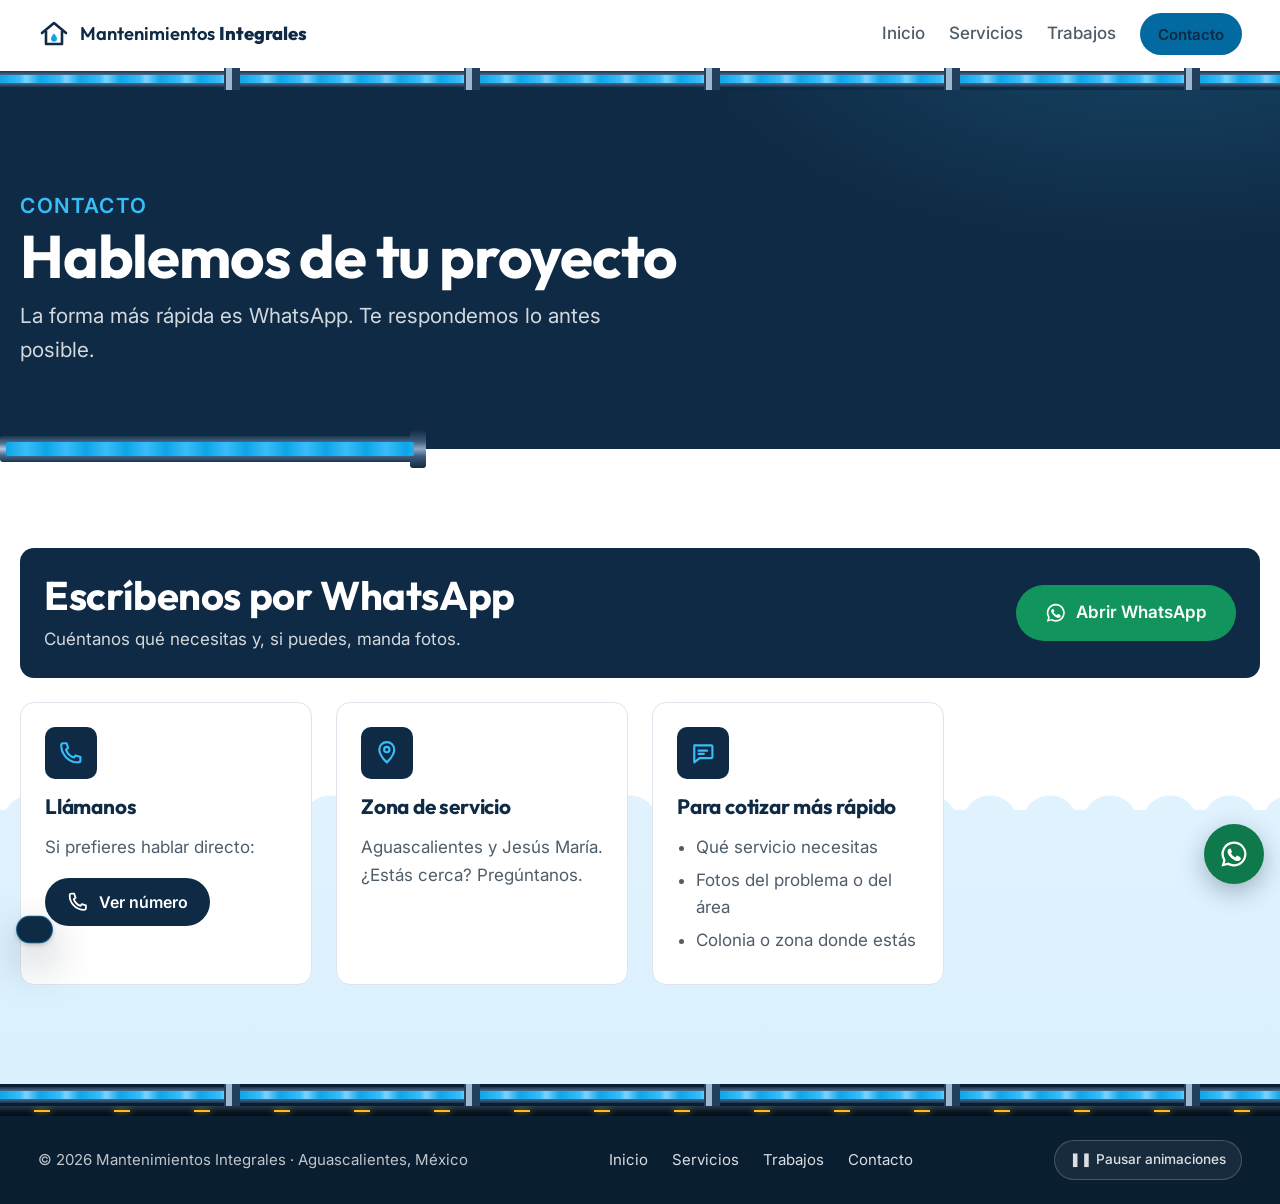
==== commit 477f5c48: "Vista previa para WhatsApp, agua de fondo y llave que gira sobre sí misma - Imagen y etiquetas Open " ====
--- a/contacto.html
+++ b/contacto.html
@@ -6,6 +6,19 @@
   <title>Contacto · Mantenimientos Integrales</title>
   <meta name="description" content="Escríbenos por WhatsApp o llámanos. Servicio en Aguascalientes y Jesús María.">
   <meta name="theme-color" content="#0f2a44">
+
+  <!-- Vista previa al compartir el enlace (WhatsApp, Facebook, etc.) -->
+  <meta property="og:type" content="website">
+  <meta property="og:site_name" content="Mantenimientos Integrales">
+  <meta property="og:title" content="Contacto · Mantenimientos Integrales">
+  <meta property="og:description" content="Escríbenos por WhatsApp. Servicio en Aguascalientes y Jesús María.">
+  <meta property="og:url" content="https://codecap2.github.io/mantenimientos-integrales/contacto.html">
+  <meta property="og:image" content="https://codecap2.github.io/mantenimientos-integrales/img/vista-previa.png">
+  <meta property="og:image:width" content="1200">
+  <meta property="og:image:height" content="630">
+  <meta property="og:image:alt" content="Mantenimientos Integrales: agua y luz, en buenas manos">
+  <meta property="og:locale" content="es_MX">
+  <meta name="twitter:card" content="summary_large_image">
   <link rel="icon" href="img/favicon.svg" type="image/svg+xml">
   <link rel="preconnect" href="https://fonts.googleapis.com">
   <link rel="preconnect" href="https://fonts.gstatic.com" crossorigin>
@@ -16,7 +29,7 @@
   <a class="saltar" href="#contenido">Saltar al contenido</a>
 
   <header class="encabezado" id="encabezado">
-    <div class="contenedor encabezado__fila">
+    <div class="contenedor contenedor--ancho encabezado__fila">
       <a class="logo" href="index.html" aria-label="Mantenimientos Integrales, ir al inicio">
         <svg class="logo__icono" viewBox="0 0 32 32" aria-hidden="true"><use href="img/iconos.svg#i-casa"/></svg>
         <span>Mantenimientos <strong>Integrales</strong></span>
@@ -87,7 +100,7 @@
   <footer class="pie">
     <div class="tubo-linea" aria-hidden="true"></div>
     <div class="cable-linea" aria-hidden="true"></div>
-    <div class="contenedor pie__fila">
+    <div class="contenedor contenedor--ancho pie__fila">
       <p>© <span id="anio">2026</span> Mantenimientos Integrales · Aguascalientes, México</p>
       <nav aria-label="Pie de página">
         <a href="index.html">Inicio</a>
--- a/css/estilos.css
+++ b/css/estilos.css
@@ -48,7 +48,7 @@
   --espacio-5: clamp(4rem, 3rem + 4vw, 6.5rem);
   --radio: 14px;
   --radio-chico: 10px;
-  --ancho-max: 1120px;
+  --ancho-max: 1240px;
   --sombra: 0 1px 2px rgb(15 42 68 / 0.06), 0 8px 24px rgb(15 42 68 / 0.08);
   --sombra-fuerte: 0 2px 4px rgb(10 30 49 / 0.2), 0 18px 44px rgb(10 30 49 / 0.35);
   --transicion: 200ms ease;
@@ -82,6 +82,8 @@
 .oscuro { --color-foco: var(--color-agua); }
 
 .contenedor { width: min(100% - 2rem, var(--ancho-max)); margin-inline: auto; }
+/* Encabezado y pie usan todo el ancho: logo a la izquierda, menú a la derecha */
+.contenedor--ancho { width: min(100% - clamp(2rem, 6vw, 6rem), 1680px); }
 
 .saltar {
   position: absolute; left: 1rem; top: -4rem; z-index: 100;
@@ -152,24 +154,77 @@
 .tubo--h::after { background-position: calc(var(--flujo, 0) * 1px) 0; }
 .tubo--hacia-izq::after { background-position: calc(var(--flujo, 0) * -1px) 0; }
 
-/* Línea de tubería decorativa (bajo el encabezado, sobre el pie) */
-.tubo-linea { position: relative; height: 12px; background: var(--acero-h); overflow: hidden; }
+/* Tubería decorativa (bajo el encabezado y sobre el pie): acero, juntas y agua corriendo */
+.tubo-linea { position: relative; height: 22px; overflow: hidden; }
+/* Bajo el encabezado siempre viene una portada oscura: el borde inferior se funde con ella */
+.encabezado .tubo-linea { background: linear-gradient(180deg, transparent 50%, var(--color-marino) 50%); }
+.tubo-linea::before {
+  /* el tubo de acero */
+  content: ""; position: absolute; left: 0; right: 0; top: 3px; bottom: 3px; background: var(--acero-h);
+}
 .tubo-linea::after {
-  content: ""; position: absolute; left: 0; right: 0; top: 3px; bottom: 3px;
-  background-image: repeating-linear-gradient(90deg, var(--color-agua-fuerte) 0, var(--color-agua) 20px, var(--color-agua-fuerte) 40px);
-  background-size: 40px 100%; background-position: calc(var(--flujo, 0) * 1px) 0;
-  transform-origin: left; animation: llenar-h 1200ms ease-out 200ms both;
-}
-.pie .tubo-linea::after { background-position: calc(var(--flujo, 0) * -1px) 0; transform-origin: right; }
-
-/* Cable eléctrico decorativo (pie): pulsos de luz que corren al bajar */
-.cable-linea { position: relative; height: 6px; background: linear-gradient(180deg, #1c2b3a, #070f18); overflow: hidden; }
+  /* el agua por dentro y las juntas cada cierto tramo */
+  content: ""; position: absolute; inset: 0;
+  background-image:
+    repeating-linear-gradient(90deg, transparent 0 224px, #22405e 224px 226px, #9fb7cf 226px 232px, #22405e 232px 240px),
+    repeating-linear-gradient(90deg, var(--color-agua-fuerte) 0, var(--color-agua) 20px, #7dd3fc 26px, var(--color-agua-fuerte) 40px);
+  background-size: 240px 100%, 40px 8px;
+  background-repeat: repeat-x, repeat-x;
+  background-position: 0 0, 0 center;
+  animation: corre-tubo 1.6s linear infinite, llenar-h 1200ms ease-out 200ms backwards;
+  transform-origin: left;
+}
+.pie .tubo-linea::after { animation-direction: reverse, normal; transform-origin: right; }
+@keyframes corre-tubo { from { background-position: 0 0, 0 center; } to { background-position: 0 0, 40px center; } }
+
+/* Cable eléctrico decorativo (pie): pulsos de luz que corren */
+.cable-linea { position: relative; height: 10px; background: linear-gradient(180deg, #24384d, #0a1520 60%, #050b12); overflow: hidden; }
 .cable-linea::after {
-  content: ""; position: absolute; left: 0; right: 0; top: 2px; height: 2px;
-  background-image: repeating-linear-gradient(90deg, transparent 0 34px, var(--color-luz) 34px 46px, transparent 46px 80px);
-  background-size: 80px 100%; background-position: calc(var(--flujo, 0) * 2px) 0;
-  filter: drop-shadow(0 0 3px var(--color-luz));
-}
+  content: ""; position: absolute; left: 0; right: 0; top: 4px; height: 2px;
+  background-image: repeating-linear-gradient(90deg, transparent 0 34px, var(--color-luz) 34px 50px, transparent 50px 80px);
+  background-size: 80px 100%;
+  filter: drop-shadow(0 0 4px var(--color-luz));
+  animation: corre-cable 900ms linear infinite;
+}
+@keyframes corre-cable { to { background-position: 80px 0; } }
+
+/* Pausa global: detiene lo que se mueve solo */
+.quieto .tubo-linea::after, .quieto .cable-linea::after,
+.quieto .agua-fondo::before, .quieto .agua-fondo span { animation-play-state: paused !important; }
+.pausa-global {
+  min-height: 40px; padding: 0.4rem 0.9rem; font: 500 0.85rem/1 var(--fuente-texto);
+  color: rgb(255 255 255 / 0.85); background: rgb(255 255 255 / 0.06);
+  border: 1px solid rgb(255 255 255 / 0.2); border-radius: 999px; cursor: pointer;
+}
+.pausa-global:hover { background: rgb(255 255 255 / 0.12); color: var(--color-blanco); }
+.pie :focus-visible { --color-foco: var(--color-agua); }
+
+/* ===== Agua de fondo: sube conforme bajas por la página ===== */
+.agua-fondo {
+  position: fixed; left: 0; right: 0; bottom: 0; height: 100vh; z-index: -1; pointer-events: none;
+  background: linear-gradient(180deg, #e0f2fe 0%, #cdeefe 100%);
+  transform: translateY(calc((1 - var(--nivel, 0.1)) * 100%));
+}
+.agua-fondo::before {
+  /* olas en la superficie */
+  content: ""; position: absolute; left: 0; right: 0; top: -17px; height: 18px;
+  background: radial-gradient(circle at 30px 30px, #e0f2fe 27px, transparent 28px) repeat-x;
+  background-size: 60px 18px; animation: ola-fondo 5s linear infinite;
+}
+@keyframes ola-fondo { to { background-position: 60px 0; } }
+.agua-fondo span {
+  position: absolute; bottom: -20px; width: 10px; height: 10px; border-radius: 50%;
+  border: 1.5px solid rgb(3 105 161 / 0.25); animation: sube-burbuja 9s linear infinite;
+}
+.agua-fondo span:nth-child(1) { left: 6%; animation-delay: 0s; }
+.agua-fondo span:nth-child(2) { left: 18%; width: 6px; height: 6px; animation-delay: 3s; animation-duration: 11s; }
+.agua-fondo span:nth-child(3) { left: 31%; animation-delay: 6s; }
+.agua-fondo span:nth-child(4) { left: 47%; width: 14px; height: 14px; animation-delay: 1.5s; animation-duration: 12s; }
+.agua-fondo span:nth-child(5) { left: 60%; width: 7px; height: 7px; animation-delay: 4.5s; }
+.agua-fondo span:nth-child(6) { left: 72%; animation-delay: 7.5s; animation-duration: 10s; }
+.agua-fondo span:nth-child(7) { left: 85%; width: 12px; height: 12px; animation-delay: 2.2s; }
+.agua-fondo span:nth-child(8) { left: 94%; width: 6px; height: 6px; animation-delay: 5.2s; animation-duration: 13s; }
+@keyframes sube-burbuja { from { transform: translateY(0); opacity: 0; } 10% { opacity: 1; } 90% { opacity: 1; } to { transform: translateY(-100vh); opacity: 0; } }
 
 /* ===== Encabezado ===== */
 .encabezado { position: sticky; top: 0; z-index: 50; background: rgb(255 255 255 / 0.94); backdrop-filter: blur(10px); transition: box-shadow var(--transicion); }
@@ -286,10 +341,10 @@
   filter: drop-shadow(0 6px 10px rgb(0 0 0 / 0.35)); transition: filter var(--transicion);
 }
 .llave:hover { filter: drop-shadow(0 6px 10px rgb(0 0 0 / 0.35)) brightness(1.15); }
-.llave svg { width: 100%; height: 100%; }
-.llave__volante { transform-box: fill-box; transform-origin: center; transform: rotate(calc(var(--flujo, 0) * 0.5deg)); }
-.llave__giro { transform-box: fill-box; transform-origin: center; transition: transform 600ms cubic-bezier(0.3, 1.4, 0.5, 1); }
-.hub.cerrada .llave__giro { transform: rotate(-140deg); }
+.llave svg { width: 100%; height: 100%; overflow: visible; }
+/* Gira sobre su propio centro (40,40 del dibujo); el ángulo lo pone js/efectos.js */
+.llave__volante { transform-box: view-box; transform-origin: 40px 40px; }
+.llave.girando .llave__volante { transition: transform 900ms cubic-bezier(0.3, 1.2, 0.5, 1); }
 
 /* Llave cerrada: las tuberías se vacían */
 .hub.cerrada .tubo::after { animation: none !important; transition: transform 450ms ease-in; }
@@ -336,7 +391,7 @@
 
 /* ===== Secciones ===== */
 .seccion { padding-block: var(--espacio-5); }
-.seccion--suave { background: var(--color-fondo-suave); }
+.seccion--suave { background: rgb(242 246 250 / 0.55); }
 .seccion__cabeza { max-width: 40rem; margin-bottom: var(--espacio-4); }
 
 /* Servicios (página de servicios) */
@@ -414,17 +469,30 @@
 
 .especialidad:hover { transform: translateY(-4px); }
 
-/* "También hacemos" */
-.tambien { display: flex; flex-wrap: wrap; align-items: center; gap: var(--espacio-1) var(--espacio-2); margin-top: var(--espacio-3); }
-.tambien p { margin: 0; font-weight: 600; color: var(--color-texto-suave); }
-.chip {
-  display: inline-flex; align-items: center; gap: 0.5rem; min-height: 44px; padding: 0.5rem 1rem;
-  font-weight: 600; color: var(--color-marino); text-decoration: none;
-  background: var(--color-fondo-suave); border: 1px solid var(--color-borde); border-radius: 999px;
-  transition: background var(--transicion), border-color var(--transicion);
-}
-.chip:hover { background: var(--color-fondo); border-color: var(--color-agua-texto); }
-.chip svg { width: 1.2rem; height: 1.2rem; color: var(--color-agua-texto); }
+/* "También hacemos": tarjetas de cristal sobre el agua */
+.tambien { margin-top: var(--espacio-4); }
+.tambien__titulo { font-size: 1.15rem; color: var(--color-texto-suave); margin-bottom: var(--espacio-2); }
+.tambien__grid { display: grid; gap: var(--espacio-3); grid-template-columns: repeat(auto-fit, minmax(min(100%, 320px), 1fr)); }
+.extra {
+  position: relative; display: flex; align-items: center; gap: var(--espacio-2);
+  padding: var(--espacio-3); color: var(--color-texto-suave); text-decoration: none;
+  background: rgb(255 255 255 / 0.72); backdrop-filter: blur(8px);
+  border: 1px solid rgb(255 255 255 / 0.9); border-radius: var(--radio); box-shadow: var(--sombra);
+  transition: transform var(--transicion), box-shadow var(--transicion);
+}
+.extra:hover { box-shadow: var(--sombra-fuerte); }
+.extra__icono { flex: none; display: grid; place-items: center; width: 3.5rem; height: 3.5rem; border-radius: 50%; background: var(--color-marino); color: var(--color-agua); }
+.extra__icono svg { width: 1.6rem; height: 1.6rem; }
+.extra__texto { display: flex; flex-direction: column; gap: 0.2rem; flex: 1; font-size: var(--texto-s); }
+.extra__nombre { font: 700 1.2rem/1.2 var(--fuente-titulos); color: var(--color-marino); }
+.extra__ir { font-size: 1.4rem; color: var(--color-agua-texto); transition: transform var(--transicion); }
+.extra:hover .extra__ir { transform: translateX(4px); }
+.extra::after {
+  content: ""; position: absolute; inset: 0; border-radius: inherit; pointer-events: none;
+  background: radial-gradient(circle at var(--mx, 50%) var(--my, 50%), rgb(56 189 248 / 0.18), transparent 45%);
+  opacity: 0; transition: opacity var(--transicion);
+}
+.extra:hover::after { opacity: 1; }
 
 /* Servicios destacados (página de servicios) */
 .servicios-titulo { margin: var(--espacio-4) 0 var(--espacio-3); }
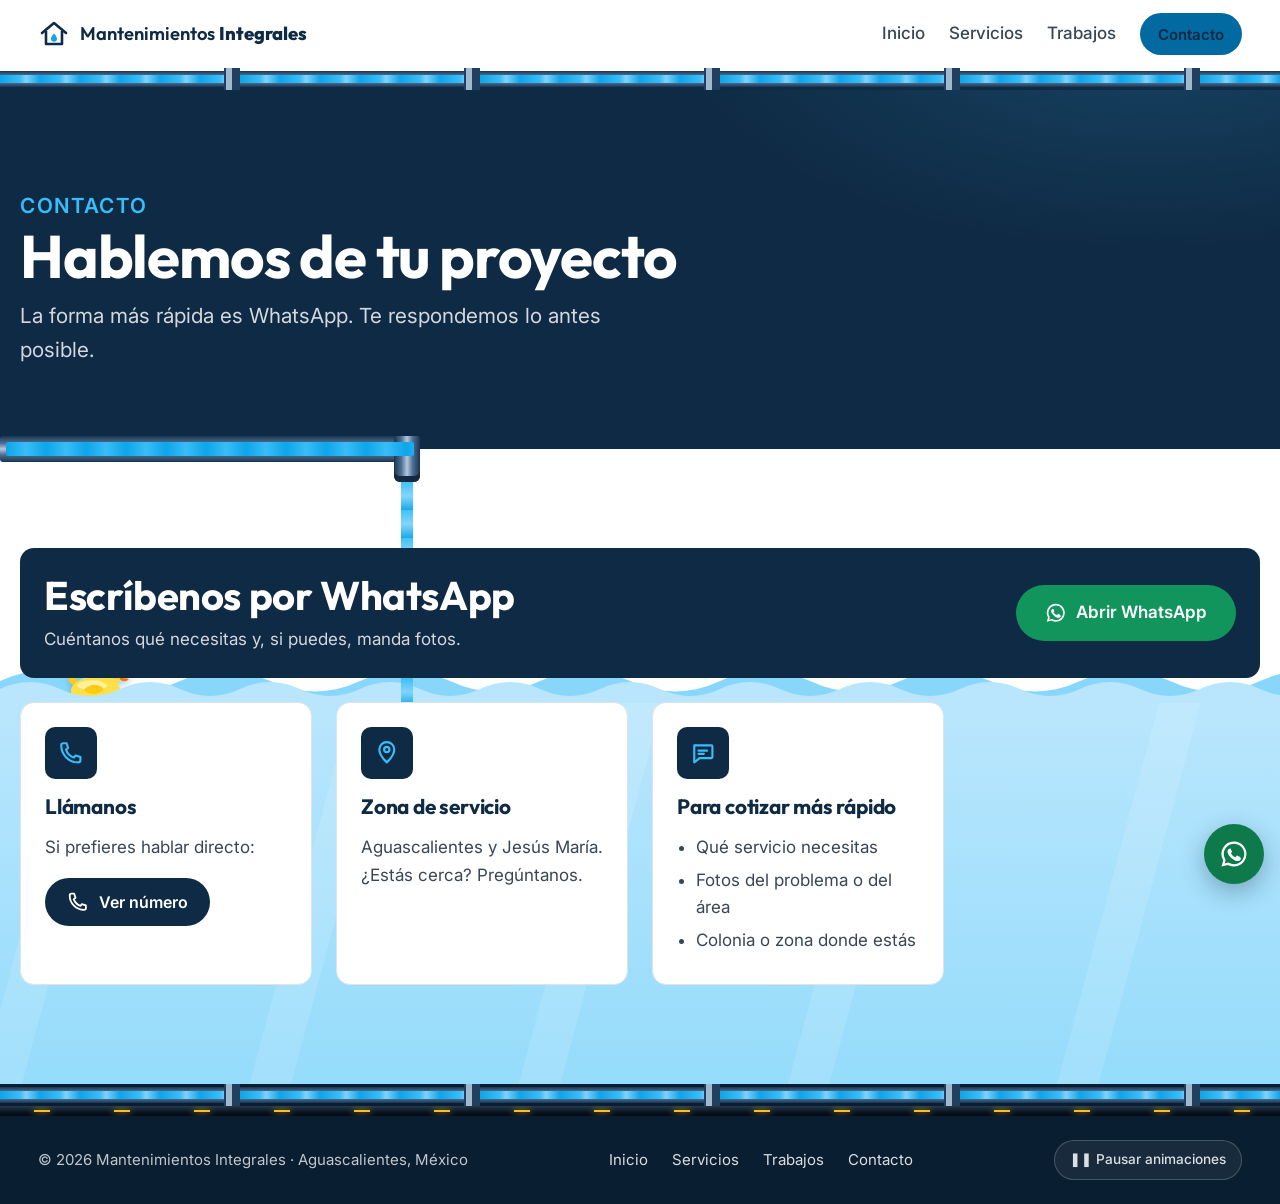
==== commit 36043a17: "Pintura como tercera especialidad: agua, luz y color - La pintura pasa a especialidad (más de 20 año" ====
--- a/contacto.html
+++ b/contacto.html
@@ -13,10 +13,10 @@
   <meta property="og:title" content="Contacto · Mantenimientos Integrales">
   <meta property="og:description" content="Escríbenos por WhatsApp. Servicio en Aguascalientes y Jesús María.">
   <meta property="og:url" content="https://codecap2.github.io/mantenimientos-integrales/contacto.html">
-  <meta property="og:image" content="https://codecap2.github.io/mantenimientos-integrales/img/vista-previa.png">
+  <meta property="og:image" content="https://codecap2.github.io/mantenimientos-integrales/img/vista-previa.png?v=2">
   <meta property="og:image:width" content="1200">
   <meta property="og:image:height" content="630">
-  <meta property="og:image:alt" content="Mantenimientos Integrales: agua y luz, en buenas manos">
+  <meta property="og:image:alt" content="Mantenimientos Integrales: agua, luz y color, en buenas manos">
   <meta property="og:locale" content="es_MX">
   <meta name="twitter:card" content="summary_large_image">
   <link rel="icon" href="img/favicon.svg" type="image/svg+xml">
--- a/css/estilos.css
+++ b/css/estilos.css
@@ -14,10 +14,12 @@
   --color-agua-texto: #0369a1;      /* agua oscura: legible sobre blanco */
   --color-luz: #fbbf24;             /* luz: sobre fondos oscuros */
   --color-luz-texto: #92400e;       /* luz oscura: legible sobre blanco */
+  --color-pintura: #fb7185;         /* color: sobre fondos oscuros (el rodillo lo cambia) */
+  --color-pintura-texto: #be123c;   /* color oscuro: legible sobre blanco */
   --color-whatsapp: #0e7a4b;       /* verde con buen contraste para texto blanco */
   --color-whatsapp-hover: #0b633d;
   --color-texto: #1c2733;
-  --color-texto-suave: #4f5d6b;
+  --color-texto-suave: #384655;     /* bastante oscuro para leerse también sobre el agua */
   --color-fondo: #ffffff;
   --color-fondo-suave: #f2f6fa;
   --color-borde: #dde3ea;
@@ -190,7 +192,8 @@
 
 /* Pausa global: detiene lo que se mueve solo */
 .quieto .tubo-linea::after, .quieto .cable-linea::after,
-.quieto .agua-fondo::before, .quieto .agua-fondo span { animation-play-state: paused !important; }
+.quieto .agua-fondo::before, .quieto .agua-fondo::after, .quieto .agua-fondo span,
+.quieto .patito, .quieto .patito svg { animation-play-state: paused !important; }
 .pausa-global {
   min-height: 40px; padding: 0.4rem 0.9rem; font: 500 0.85rem/1 var(--fuente-texto);
   color: rgb(255 255 255 / 0.85); background: rgb(255 255 255 / 0.06);
@@ -202,19 +205,47 @@
 /* ===== Agua de fondo: sube conforme bajas por la página ===== */
 .agua-fondo {
   position: fixed; left: 0; right: 0; bottom: 0; height: 100vh; z-index: -1; pointer-events: none;
-  background: linear-gradient(180deg, #e0f2fe 0%, #cdeefe 100%);
-  transform: translateY(calc((1 - var(--nivel, 0.1)) * 100%));
+  background:
+    repeating-linear-gradient(105deg, transparent 0 80px, rgb(255 255 255 / 0.12) 80px 120px, transparent 120px 260px),
+    linear-gradient(180deg, #b9e6fd 0%, #93dbfb 45%, #7dd3fc 100%);
+  transform: translateY(calc((1 - var(--nivel, 0.25)) * 100%));
+  transition: transform 250ms ease-out;
+}
+/* Dos capas de olas: la de atrás más oscura y en sentido contrario */
+.agua-fondo::before, .agua-fondo::after {
+  content: ""; position: absolute; left: 0; right: 0; background-repeat: repeat-x;
 }
 .agua-fondo::before {
-  /* olas en la superficie */
-  content: ""; position: absolute; left: 0; right: 0; top: -17px; height: 18px;
-  background: radial-gradient(circle at 30px 30px, #e0f2fe 27px, transparent 28px) repeat-x;
-  background-size: 60px 18px; animation: ola-fondo 5s linear infinite;
-}
-@keyframes ola-fondo { to { background-position: 60px 0; } }
+  top: -27px; height: 28px; z-index: 1;
+  background-image: url("data:image/svg+xml,%3Csvg xmlns='http://www.w3.org/2000/svg' viewBox='0 0 120 28' preserveAspectRatio='none'%3E%3Cpath d='M0 14 Q30 0 60 14 T120 14 V28 H0Z' fill='%23b9e6fd'/%3E%3C/svg%3E");
+  background-size: 120px 28px; animation: ola-fondo 6s linear infinite;
+}
+.agua-fondo::after {
+  top: -42px; height: 42px;
+  background-image: url("data:image/svg+xml,%3Csvg xmlns='http://www.w3.org/2000/svg' viewBox='0 0 180 42' preserveAspectRatio='none'%3E%3Cpath d='M0 21 Q45 0 90 21 T180 21 V42 H0Z' fill='%2338bdf8' fill-opacity='0.6'/%3E%3C/svg%3E");
+  background-size: 180px 42px; animation: ola-fondo-atras 9s linear infinite;
+}
+@keyframes ola-fondo { from { background-position: 0 0; } to { background-position: 360px 0; } }
+@keyframes ola-fondo-atras { from { background-position: 0 0; } to { background-position: -360px 0; } }
+
+/* Patito de hule: vive dentro del agua de fondo, entre la ola de atrás y la de adelante */
+.agua-fondo::after { z-index: -1; }
+.patito {
+  position: absolute; left: 5vw; top: -50px; width: 70px; height: 58px;
+  animation: deriva 30s ease-in-out infinite alternate;
+}
+.patito svg { width: 100%; height: 100%; overflow: visible; filter: drop-shadow(0 3px 3px rgb(3 105 161 / 0.3)); animation: flotar 3.2s ease-in-out infinite; transform-origin: 50% 85%; }
+.patito__ojo-feliz { display: none; }
+.patito.cuac svg { animation: cuac 650ms ease-out; }
+.patito.cuac .patito__ojo { display: none; }
+.patito.cuac .patito__ojo-feliz { display: inline; }
+.sobre-patito, .sobre-patito * { cursor: pointer; }
+@keyframes flotar { 0%, 100% { transform: translateY(0) rotate(-5deg); } 50% { transform: translateY(-5px) rotate(5deg); } }
+@keyframes deriva { from { translate: 0 0; } to { translate: min(40vw, 520px) 0; } }
+@keyframes cuac { 0% { transform: translateY(0) scale(1); } 35% { transform: translateY(-28px) scale(1.12) rotate(-10deg); } 70% { transform: translateY(0) scale(0.95); } 100% { transform: translateY(0) scale(1); } }
 .agua-fondo span {
   position: absolute; bottom: -20px; width: 10px; height: 10px; border-radius: 50%;
-  border: 1.5px solid rgb(3 105 161 / 0.25); animation: sube-burbuja 9s linear infinite;
+  border: 1.5px solid rgb(255 255 255 / 0.7); animation: sube-burbuja 9s linear infinite;
 }
 .agua-fondo span:nth-child(1) { left: 6%; animation-delay: 0s; }
 .agua-fondo span:nth-child(2) { left: 18%; width: 6px; height: 6px; animation-delay: 3s; animation-duration: 11s; }
@@ -384,14 +415,34 @@
 .cabecera-pagina p strong { color: var(--color-blanco); font-weight: 600; }
 /* Tubo que entra desde la izquierda en la parte de abajo */
 .cabecera-pagina .tubo--h { position: absolute; left: 0; bottom: -13px; width: min(42%, 420px); z-index: 2; }
+/* Al final del tubo, una boquilla que apunta hacia abajo: de ahí sale el chorro */
 .cabecera-pagina .tubo--h::before {
-  content: ""; position: absolute; right: -6px; top: -6px; width: 16px; height: calc(var(--tubo-grosor) + 12px);
-  background: var(--junta-h); border-radius: 3px;
-}
+  content: ""; position: absolute; right: 0; top: 0; width: var(--tubo-grosor); height: 46px;
+  background: var(--acero-v); border-radius: 3px 3px 6px 6px;
+  box-shadow: inset 0 -6px 0 #142a40;
+}
+
+/* Chorro que cae desde la boquilla hasta la superficie del agua (lo acomoda js/efectos.js) */
+.chorro {
+  position: fixed; z-index: -1; width: 12px; pointer-events: none; border-radius: 0 0 6px 6px;
+  background-image: repeating-linear-gradient(180deg, rgb(56 189 248 / 0.95) 0, rgb(125 211 252 / 0.95) 14px, rgb(14 165 233 / 0.95) 28px);
+  background-size: 100% 28px; animation: cae-chorro 450ms linear infinite;
+  opacity: 0; transition: opacity 200ms;
+}
+.chorro.activo { opacity: 1; }
+.chorro::after {
+  /* salpicadura en la superficie */
+  content: ""; position: absolute; left: 50%; bottom: -8px; width: 46px; height: 14px; transform: translateX(-50%);
+  background: radial-gradient(ellipse at center, rgb(255 255 255 / 0.9) 0 30%, rgb(125 211 252 / 0.6) 50%, transparent 70%);
+  animation: salpica 450ms ease-in-out infinite alternate;
+}
+@keyframes cae-chorro { to { background-position: 0 28px; } }
+@keyframes salpica { from { transform: translateX(-50%) scale(0.85); } to { transform: translateX(-50%) scale(1.15); } }
+.quieto .chorro, .quieto .chorro::after { animation-play-state: paused !important; }
 
 /* ===== Secciones ===== */
 .seccion { padding-block: var(--espacio-5); }
-.seccion--suave { background: rgb(242 246 250 / 0.55); }
+.seccion--suave { background: rgb(255 255 255 / 0.22); }
 .seccion__cabeza { max-width: 40rem; margin-bottom: var(--espacio-4); }
 
 /* Servicios (página de servicios) */
@@ -468,6 +519,36 @@
 .sin-luz .foco__filamento { stroke: #64748b; }
 
 .especialidad:hover { transform: translateY(-4px); }
+
+/* Pintura: un rodillo que pinta un brochazo (y cambia de color al tocarlo) */
+.resalte-color {
+  background: linear-gradient(90deg, #fb7185, #fbbf24, #34d399, #38bdf8, #a78bfa);
+  -webkit-background-clip: text; background-clip: text; color: transparent;
+}
+.especialidad--color {
+  --pintura: var(--color-pintura);
+  background: radial-gradient(30rem 16rem at 100% 0%, color-mix(in srgb, var(--pintura) 26%, transparent), transparent 70%), linear-gradient(160deg, #24304a, var(--color-marino-3) 60%);
+  transition: transform var(--transicion), background 500ms ease;
+}
+.especialidad__sello--color { color: var(--pintura); background: color-mix(in srgb, var(--pintura) 12%, transparent); border-color: color-mix(in srgb, var(--pintura) 40%, transparent); }
+.brocha { flex: none; width: 34px; height: 80px; margin-right: 4px; transform: rotate(-24deg); transform-origin: 50% 90%; overflow: visible; transition: transform 400ms ease; }
+.brocha__punta { fill: var(--pintura); transition: fill 400ms ease; }
+.especialidad--color:hover .brocha { transform: rotate(-8deg); }
+.brochazo { flex: 1; height: 34px; overflow: visible; }
+.brochazo__pintura {
+  fill: var(--pintura); transform-box: fill-box; transform-origin: left; transform: scaleX(0.4);
+  transition: transform 800ms cubic-bezier(0.3, 0.8, 0.3, 1), fill 400ms ease;
+}
+.especialidad--color:hover .brochazo__pintura, .especialidad--color:focus-within .brochazo__pintura { transform: scaleX(1); }
+.rodillo { flex: none; width: 70px; height: 90px; margin-left: -14px; padding: 0; border: 0; background: none; cursor: pointer; transform: rotate(-8deg); transition: transform 300ms ease; }
+.rodillo svg { width: 100%; height: 100%; overflow: visible; }
+.rodillo__felpa { fill: var(--pintura); transition: fill 400ms ease; }
+.rodillo:hover { transform: rotate(4deg); }
+.rodillo.pintando { animation: pintar 500ms ease; }
+@keyframes pintar { 0% { transform: rotate(-8deg); } 40% { transform: rotate(14deg) translateY(-6px); } 100% { transform: rotate(-8deg); } }
+.servicio--color .servicio__icono { color: var(--color-pintura); }
+.servicio--color li::before { background: var(--color-pintura); }
+.servicio--color .servicio__sello { color: var(--color-pintura-texto); }
 
 /* "También hacemos": tarjetas de cristal sobre el agua */
 .tambien { margin-top: var(--espacio-4); }
@@ -518,8 +599,54 @@
 /* Galería (con "skeleton" mientras cargan las fotos) */
 .galeria { display: grid; gap: var(--espacio-2); grid-template-columns: repeat(auto-fill, minmax(240px, 1fr)); }
 .galeria figure { margin: 0; overflow: hidden; border-radius: var(--radio); background: var(--color-fondo-suave); }
-.galeria .foto { position: relative; aspect-ratio: 4 / 3; }
-.galeria .foto img { width: 100%; height: 100%; object-fit: cover; opacity: 0; transition: opacity 400ms ease; }
+.galeria figure { box-shadow: var(--sombra); background: var(--color-fondo); }
+.galeria .foto { position: relative; display: block; width: 100%; aspect-ratio: 4 / 3; padding: 0; border: 0; background: var(--color-fondo-suave); cursor: zoom-in; overflow: hidden; }
+.galeria .foto img { width: 100%; height: 100%; object-fit: cover; opacity: 0; transition: opacity 400ms ease, transform 500ms ease; }
+.galeria .foto:hover img { transform: scale(1.05); }
+.galeria figcaption { display: flex; flex-direction: column; gap: 0.25rem; color: var(--color-texto); font-weight: 500; }
+.galeria__tipo { font-size: 0.75rem; font-weight: 700; letter-spacing: 0.06em; text-transform: uppercase; color: var(--color-agua-texto); }
+.galeria__tipo--electricidad { color: var(--color-luz-texto); }
+.galeria__tipo--pintura, .galeria__tipo--impermeabilizacion { color: var(--color-texto-suave); }
+.galeria--muestra { grid-template-columns: repeat(auto-fill, minmax(min(100%, 220px), 1fr)); }
+.seccion__cabeza--fila { display: flex; flex-wrap: wrap; align-items: flex-end; justify-content: space-between; gap: var(--espacio-2); max-width: none; }
+.seccion__cabeza--fila h2 { margin-bottom: 0; }
+
+/* Filtros de la galería */
+.filtros { display: flex; flex-wrap: wrap; gap: var(--espacio-1); margin-bottom: var(--espacio-3); }
+.filtros button {
+  min-height: 44px; padding: 0.5rem 1.1rem; font: 600 0.95rem/1 var(--fuente-texto); color: var(--color-marino);
+  background: rgb(255 255 255 / 0.8); border: 1px solid var(--color-borde); border-radius: 999px; cursor: pointer;
+  transition: background var(--transicion), color var(--transicion), border-color var(--transicion);
+}
+.filtros button:hover { border-color: var(--color-agua-texto); }
+.filtros button[aria-pressed="true"] { color: var(--color-blanco); background: var(--color-marino); border-color: var(--color-marino); }
+.filtros button { display: inline-flex; align-items: center; gap: 0.45rem; }
+.filtro__icono { width: 1.1rem; height: 1.1rem; }
+.filtro__icono--agua { color: var(--color-agua-fuerte); }
+.filtro__icono--luz { color: #d97706; }
+.filtro__icono--color { color: var(--color-pintura); }
+.filtro__icono--techo { color: #64748b; }
+.filtros button[aria-pressed="true"] .filtro__icono--luz { color: var(--color-luz); }
+.filtros button[aria-pressed="true"] .filtro__icono--techo { color: #cbd5e1; }
+.galeria__tipo--pintura { color: var(--color-pintura-texto); }
+
+/* Visor de fotos */
+.visor { width: min(96vw, 1100px); max-height: 94vh; padding: 0; border: 0; border-radius: var(--radio); background: var(--color-marino-3); color: var(--color-blanco); overflow: visible; }
+.visor::backdrop { background: rgb(2 8 16 / 0.85); backdrop-filter: blur(4px); }
+.visor figure { margin: 0; }
+.visor img { width: 100%; max-height: 80vh; object-fit: contain; border-radius: var(--radio) var(--radio) 0 0; background: #050b12; opacity: 0; transition: opacity 250ms; }
+.visor img.cargada { opacity: 1; }
+.visor figcaption { padding: 0.9rem 1.2rem; font-weight: 500; }
+.visor button {
+  position: absolute; display: grid; place-items: center; width: 48px; height: 48px; padding: 0;
+  font-size: 1.3rem; color: var(--color-blanco); background: rgb(15 42 68 / 0.85);
+  border: 1px solid rgb(255 255 255 / 0.25); border-radius: 50%; cursor: pointer;
+}
+.visor button:hover { background: var(--color-marino-2); }
+.visor { --color-foco: var(--color-agua); }
+.visor__cerrar { top: 0.75rem; right: 0.75rem; }
+.visor__anterior { left: 0.75rem; top: 40%; }
+.visor__siguiente { right: 0.75rem; top: 40%; }
 .galeria .foto img.cargada { opacity: 1; }
 .galeria .foto:has(img:not(.cargada))::before {
   content: ""; position: absolute; inset: 0;
@@ -568,7 +695,7 @@
 
 /* Botón flotante */
 .flotante {
-  position: fixed; right: 1rem; bottom: 1rem; z-index: 60;
+  position: fixed; right: 1rem; bottom: calc(1rem + env(safe-area-inset-bottom)); z-index: 60;
   display: grid; place-items: center; width: 60px; height: 60px; border-radius: 50%;
   background: var(--color-whatsapp); color: var(--color-blanco); box-shadow: 0 8px 24px rgb(10 30 49 / 0.3);
   transition: transform var(--transicion), background var(--transicion);
@@ -600,12 +727,15 @@
 
 /* Avisos pequeños */
 .aviso {
-  position: fixed; left: 1rem; bottom: 1rem; z-index: 90; max-width: min(26rem, calc(100% - 6.5rem));
+  position: fixed; left: 1rem; bottom: calc(1rem + env(safe-area-inset-bottom)); z-index: 90; max-width: min(26rem, calc(100% - 6.5rem));
   padding: 0.8rem 1.1rem; color: var(--color-blanco); font-weight: 500; font-size: var(--texto-s);
   background: var(--color-marino); border: 1px solid rgb(56 189 248 / 0.4); border-radius: var(--radio);
-  box-shadow: var(--sombra-fuerte); transform: translateY(calc(100% + 2rem)); transition: transform 300ms ease;
-}
-.aviso.visible { transform: none; }
+  box-shadow: var(--sombra-fuerte); cursor: pointer;
+  /* Escondido de verdad: en iPhone la barra de Safari es transparente y dejaba ver el aviso */
+  opacity: 0; visibility: hidden; transform: translateY(1rem);
+  transition: transform 300ms ease, opacity 300ms ease, visibility 0s linear 300ms;
+}
+.aviso.visible { opacity: 1; visibility: visible; transform: none; transition: transform 300ms ease, opacity 300ms ease, visibility 0s; }
 
 /* Easter egg: apagón (la luz de una linterna sigue al mouse) */
 .apagon {
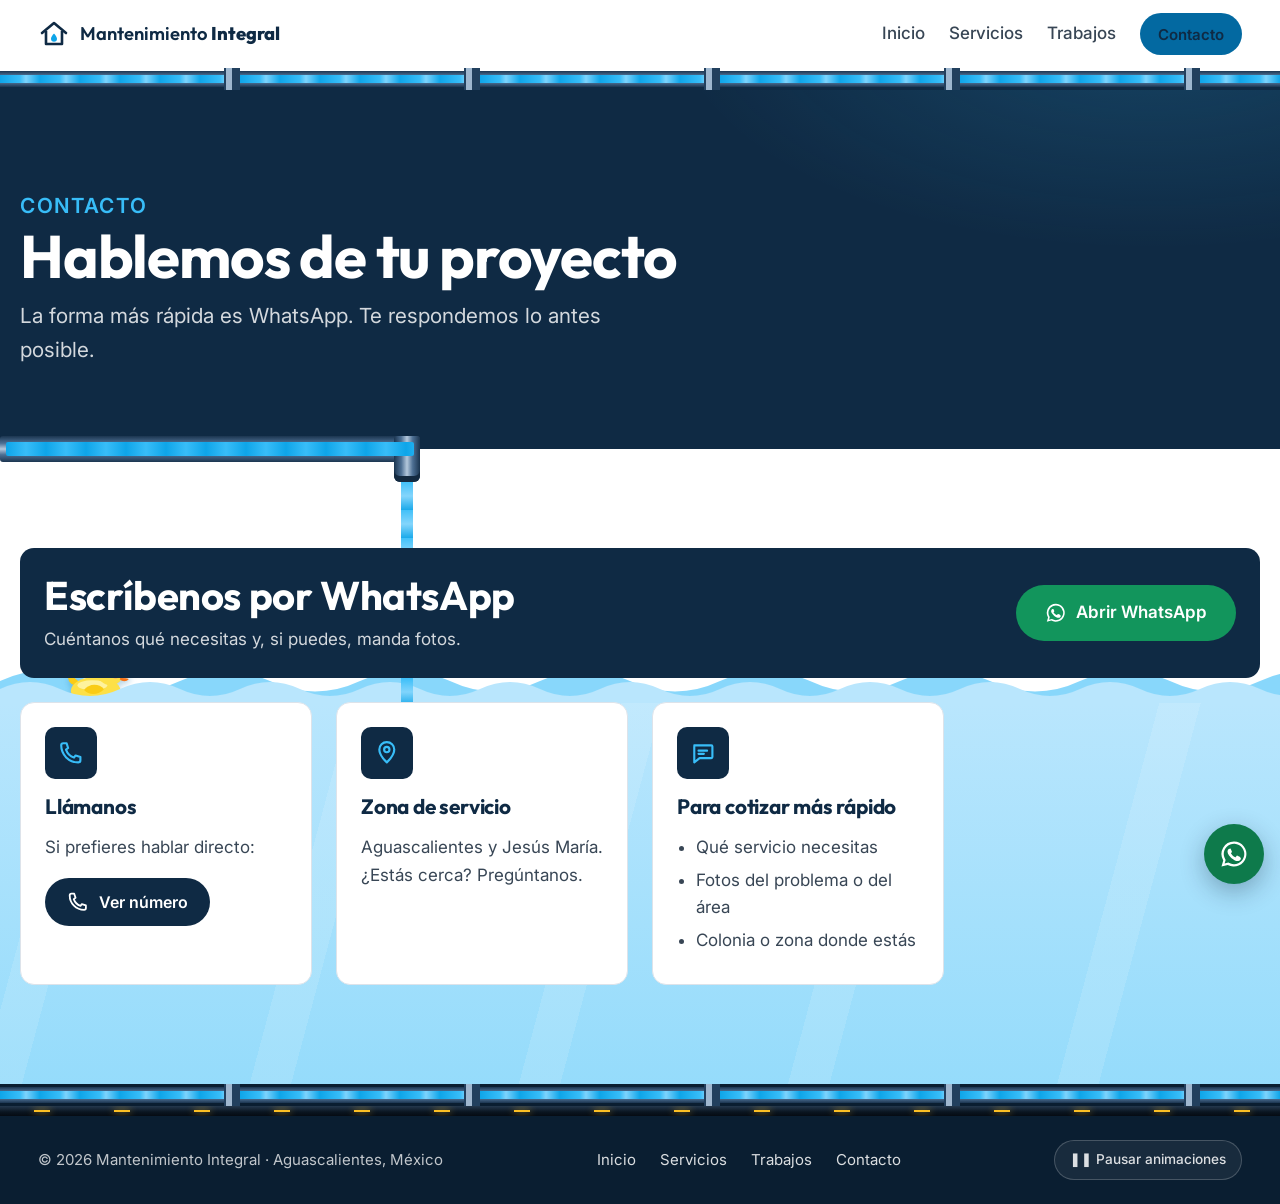
==== commit 0dce895c: "Nombre del negocio: Mantenimiento Integral, con vista previa nueva Co-Authored-By: Claude Opus 5.5 <" ====
--- a/contacto.html
+++ b/contacto.html
@@ -3,20 +3,20 @@
 <head>
   <meta charset="utf-8">
   <meta name="viewport" content="width=device-width, initial-scale=1">
-  <title>Contacto · Mantenimientos Integrales</title>
+  <title>Contacto · Mantenimiento Integral</title>
   <meta name="description" content="Escríbenos por WhatsApp o llámanos. Servicio en Aguascalientes y Jesús María.">
   <meta name="theme-color" content="#0f2a44">
 
   <!-- Vista previa al compartir el enlace (WhatsApp, Facebook, etc.) -->
   <meta property="og:type" content="website">
-  <meta property="og:site_name" content="Mantenimientos Integrales">
-  <meta property="og:title" content="Contacto · Mantenimientos Integrales">
+  <meta property="og:site_name" content="Mantenimiento Integral">
+  <meta property="og:title" content="Contacto · Mantenimiento Integral">
   <meta property="og:description" content="Escríbenos por WhatsApp. Servicio en Aguascalientes y Jesús María.">
   <meta property="og:url" content="https://codecap2.github.io/mantenimientos-integrales/contacto.html">
-  <meta property="og:image" content="https://codecap2.github.io/mantenimientos-integrales/img/vista-previa.png?v=2">
+  <meta property="og:image" content="https://codecap2.github.io/mantenimientos-integrales/img/vista-previa.png?v=3">
   <meta property="og:image:width" content="1200">
   <meta property="og:image:height" content="630">
-  <meta property="og:image:alt" content="Mantenimientos Integrales: agua, luz y color, en buenas manos">
+  <meta property="og:image:alt" content="Mantenimiento Integral: agua, luz y color, en buenas manos">
   <meta property="og:locale" content="es_MX">
   <meta name="twitter:card" content="summary_large_image">
   <link rel="icon" href="img/favicon.svg" type="image/svg+xml">
@@ -30,9 +30,9 @@
 
   <header class="encabezado" id="encabezado">
     <div class="contenedor contenedor--ancho encabezado__fila">
-      <a class="logo" href="index.html" aria-label="Mantenimientos Integrales, ir al inicio">
+      <a class="logo" href="index.html" aria-label="Mantenimiento Integral, ir al inicio">
         <svg class="logo__icono" viewBox="0 0 32 32" aria-hidden="true"><use href="img/iconos.svg#i-casa"/></svg>
-        <span>Mantenimientos <strong>Integrales</strong></span>
+        <span>Mantenimiento <strong>Integral</strong></span>
       </a>
       <button class="menu-boton" id="menu-boton" aria-expanded="false" aria-controls="menu" aria-label="Abrir menú">
         <span></span><span></span><span></span>
@@ -101,7 +101,7 @@
     <div class="tubo-linea" aria-hidden="true"></div>
     <div class="cable-linea" aria-hidden="true"></div>
     <div class="contenedor contenedor--ancho pie__fila">
-      <p>© <span id="anio">2026</span> Mantenimientos Integrales · Aguascalientes, México</p>
+      <p>© <span id="anio">2026</span> Mantenimiento Integral · Aguascalientes, México</p>
       <nav aria-label="Pie de página">
         <a href="index.html">Inicio</a>
         <a href="servicios.html">Servicios</a>
--- a/css/estilos.css
+++ b/css/estilos.css
@@ -1,5 +1,5 @@
 /* =========================================================
-   Mantenimientos Integrales · estilos
+   Mantenimiento Integral · estilos
    Los "design tokens" (colores, tamaños, espacios) viven en :root.
    Cambia un valor aquí y cambia en toda la página.
    ========================================================= */
@@ -159,25 +159,22 @@
 /* Tubería decorativa (bajo el encabezado y sobre el pie): acero, juntas y agua corriendo */
 .tubo-linea { position: relative; height: 22px; overflow: hidden; }
 /* Bajo el encabezado siempre viene una portada oscura: el borde inferior se funde con ella */
-.encabezado .tubo-linea { background: linear-gradient(180deg, transparent 50%, var(--color-marino) 50%); }
+.encabezado .tubo-linea { background: var(--acero-h) 0 3px / 100% calc(100% - 6px) no-repeat, linear-gradient(180deg, transparent 50%, var(--color-marino) 50%); }
+/* Tres capas: el acero (fondo del elemento), el agua que corre (::before) y las juntas fijas (::after) */
+.tubo-linea { background: var(--acero-h) 0 3px / 100% calc(100% - 6px) no-repeat; }
 .tubo-linea::before {
-  /* el tubo de acero */
-  content: ""; position: absolute; left: 0; right: 0; top: 3px; bottom: 3px; background: var(--acero-h);
-}
-.tubo-linea::after {
-  /* el agua por dentro y las juntas cada cierto tramo */
-  content: ""; position: absolute; inset: 0;
-  background-image:
-    repeating-linear-gradient(90deg, transparent 0 224px, #22405e 224px 226px, #9fb7cf 226px 232px, #22405e 232px 240px),
-    repeating-linear-gradient(90deg, var(--color-agua-fuerte) 0, var(--color-agua) 20px, #7dd3fc 26px, var(--color-agua-fuerte) 40px);
-  background-size: 240px 100%, 40px 8px;
-  background-repeat: repeat-x, repeat-x;
-  background-position: 0 0, 0 center;
+  content: ""; position: absolute; left: 0; right: 0; top: 7px; bottom: 7px;
+  background-image: repeating-linear-gradient(90deg, var(--color-agua-fuerte) 0, var(--color-agua) 20px, #7dd3fc 26px, var(--color-agua-fuerte) 40px);
+  background-size: 40px 100%;
   animation: corre-tubo 1.6s linear infinite, llenar-h 1200ms ease-out 200ms backwards;
   transform-origin: left;
 }
-.pie .tubo-linea::after { animation-direction: reverse, normal; transform-origin: right; }
-@keyframes corre-tubo { from { background-position: 0 0, 0 center; } to { background-position: 0 0, 40px center; } }
+.tubo-linea::after {
+  content: ""; position: absolute; inset: 0;
+  background: repeating-linear-gradient(90deg, transparent 0 224px, #22405e 224px 226px, #9fb7cf 226px 232px, #22405e 232px 240px);
+}
+.pie .tubo-linea::before { animation-direction: reverse, normal; transform-origin: right; }
+@keyframes corre-tubo { from { background-position: 0 0; } to { background-position: 40px 0; } }
 
 /* Cable eléctrico decorativo (pie): pulsos de luz que corren */
 .cable-linea { position: relative; height: 10px; background: linear-gradient(180deg, #24384d, #0a1520 60%, #050b12); overflow: hidden; }
@@ -191,7 +188,7 @@
 @keyframes corre-cable { to { background-position: 80px 0; } }
 
 /* Pausa global: detiene lo que se mueve solo */
-.quieto .tubo-linea::after, .quieto .cable-linea::after,
+.quieto .tubo-linea::before, .quieto .cable-linea::after,
 .quieto .agua-fondo::before, .quieto .agua-fondo::after, .quieto .agua-fondo span,
 .quieto .patito, .quieto .patito svg { animation-play-state: paused !important; }
 .pausa-global {
@@ -236,6 +233,10 @@
 }
 .patito svg { width: 100%; height: 100%; overflow: visible; filter: drop-shadow(0 3px 3px rgb(3 105 161 / 0.3)); animation: flotar 3.2s ease-in-out infinite; transform-origin: 50% 85%; }
 .patito__ojo-feliz { display: none; }
+/* En el inicio, mamá pato va adelante y el bebé la sigue */
+.con-bebe .patito--mama { left: calc(5vw + 54px); }
+.patito--bebe { width: 44px; height: 37px; top: -36px; }
+.patito--bebe svg { animation-delay: -1.3s; animation-duration: 2.6s; }
 .patito.cuac svg { animation: cuac 650ms ease-out; }
 .patito.cuac .patito__ojo { display: none; }
 .patito.cuac .patito__ojo-feliz { display: inline; }
@@ -737,6 +738,39 @@
 }
 .aviso.visible { opacity: 1; visibility: visible; transform: none; transition: transform 300ms ease, opacity 300ms ease, visibility 0s; }
 
+/* Capi, el capibara ayudante, a la izquierda del botón de WhatsApp */
+.capi {
+  position: fixed; z-index: 61; right: calc(1rem + 64px); bottom: calc(0.6rem + env(safe-area-inset-bottom));
+  width: 64px; height: 80px; padding: 0; border: 0; background: none; cursor: pointer;
+  filter: drop-shadow(0 6px 10px rgb(10 30 49 / 0.3));
+}
+.capi svg { width: 100%; height: 100%; overflow: visible; }
+.capi__cabeza { transform-box: view-box; transform-origin: 62px 146px; animation: capi-respira 4s ease-in-out infinite; }
+.capi__ojos { transform-box: fill-box; transform-origin: center; animation: capi-parpadea 5s infinite; }
+.capi__casco { transform-box: view-box; transform-origin: 62px 30px; transition: transform 300ms ease; }
+/* Al pasar el cursor: sube la manita derecha y se baja los lentes */
+.capi__brazo, .capi__brazo-arriba { transition: opacity 120ms ease; }
+.capi__brazo-arriba { opacity: 0; }
+.capi__lentes { transform-box: view-box; transition: transform 320ms cubic-bezier(0.3, 1.2, 0.5, 1) 80ms; }
+.capi:hover .capi__brazo, .capi:focus-visible .capi__brazo, .capi.saluda .capi__brazo { opacity: 0; }
+.capi:hover .capi__brazo-arriba, .capi:focus-visible .capi__brazo-arriba, .capi.saluda .capi__brazo-arriba { opacity: 1; }
+.capi:hover .capi__lentes, .capi:focus-visible .capi__lentes, .capi.saluda .capi__lentes { transform: translateY(11px); }
+
+.capi.saluda .capi__cabeza { animation: capi-saluda 700ms ease; }
+@keyframes capi-respira { 0%, 100% { transform: rotate(0); } 50% { transform: rotate(-1.5deg); } }
+@keyframes capi-parpadea { 0%, 92%, 100% { transform: scaleY(1); } 95% { transform: scaleY(0.1); } }
+@keyframes capi-saluda { 0% { transform: translateY(0); } 30% { transform: translateY(-5px); } 60% { transform: translateY(1px); } 100% { transform: translateY(0); } }
+.capi__globo {
+  position: absolute; right: 8px; bottom: calc(100% + 6px); width: max-content; max-width: 12rem;
+  padding: 0.5rem 0.8rem; font: 600 0.85rem/1.3 var(--fuente-texto); color: var(--color-marino);
+  background: var(--color-blanco); border-radius: 14px 14px 4px 14px; box-shadow: var(--sombra-fuerte);
+  opacity: 0; transform: translateY(6px) scale(0.95); transform-origin: bottom right;
+  transition: opacity 250ms ease, transform 250ms ease; pointer-events: none;
+}
+.capi__globo.visible { opacity: 1; transform: none; }
+.quieto .capi__cabeza, .quieto .capi__ojos { animation-play-state: paused !important; }
+@media (max-width: 560px) { .capi { width: 56px; height: 70px; right: calc(1rem + 62px); } }
+
 /* Easter egg: apagón (la luz de una linterna sigue al mouse) */
 .apagon {
   position: fixed; inset: 0; z-index: 75; pointer-events: none;
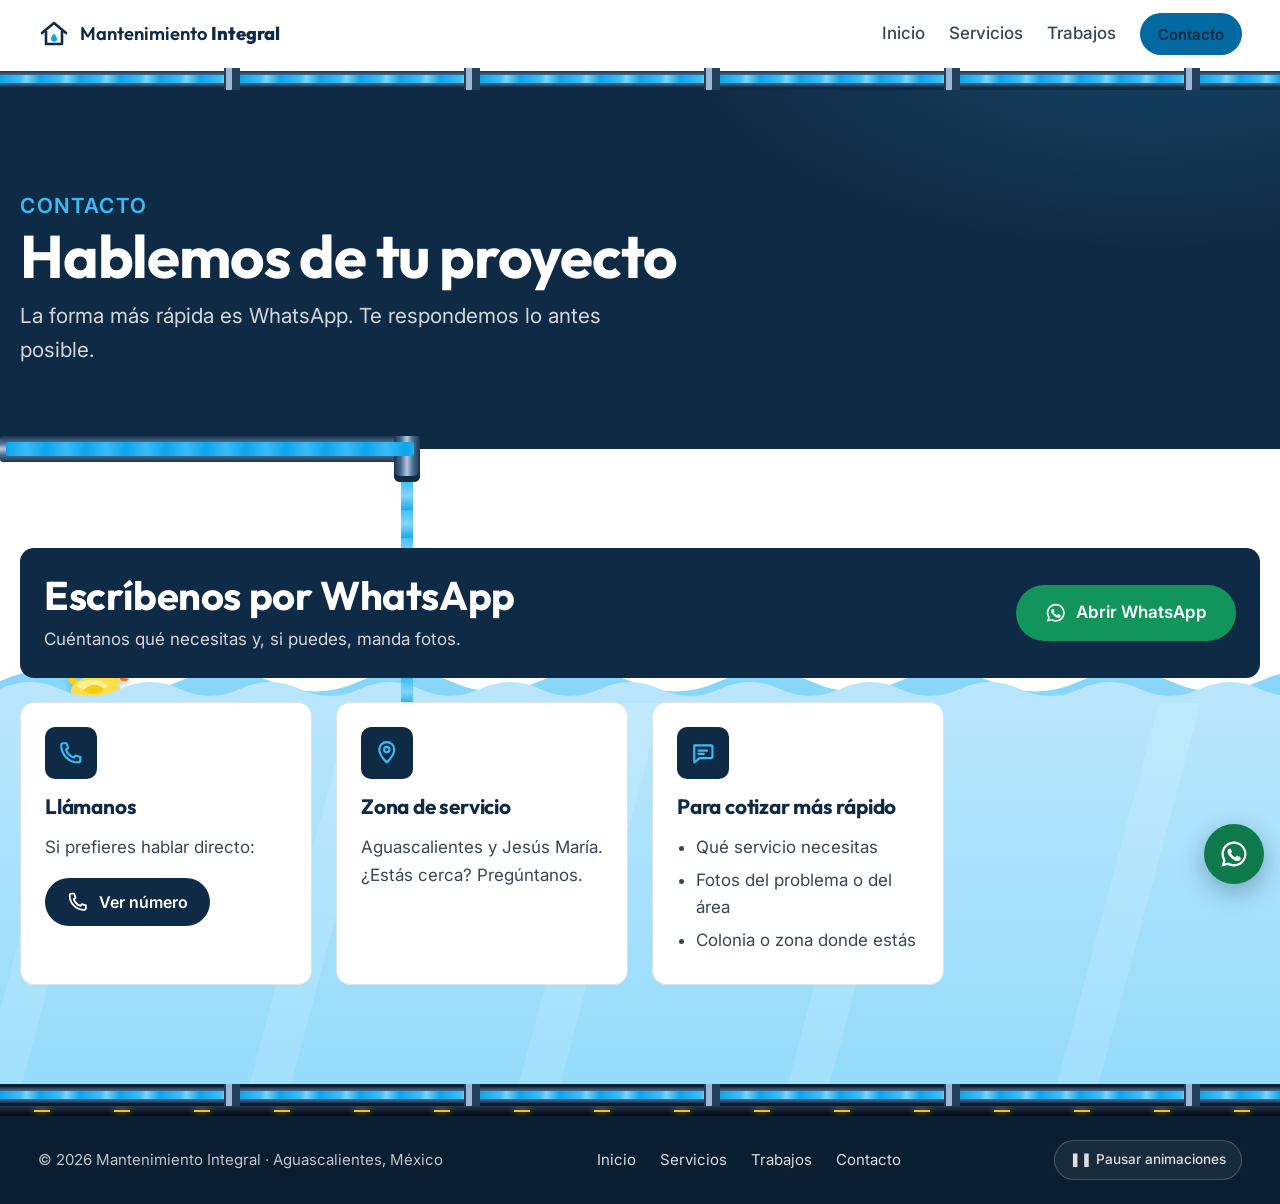
==== commit 0accb78a: "DirecciÃ³n del sitio: /mantenimiento-integral/ Co-Authored-By: Claude Opus 5.5 <noreply@anthropic.co" ====
--- a/contacto.html
+++ b/contacto.html
@@ -12,8 +12,8 @@
   <meta property="og:site_name" content="Mantenimiento Integral">
   <meta property="og:title" content="Contacto · Mantenimiento Integral">
   <meta property="og:description" content="Escríbenos por WhatsApp. Servicio en Aguascalientes y Jesús María.">
-  <meta property="og:url" content="https://codecap2.github.io/mantenimientos-integrales/contacto.html">
-  <meta property="og:image" content="https://codecap2.github.io/mantenimientos-integrales/img/vista-previa.png?v=3">
+  <meta property="og:url" content="https://codecap2.github.io/mantenimiento-integral/contacto.html">
+  <meta property="og:image" content="https://codecap2.github.io/mantenimiento-integral/img/vista-previa.png?v=3">
   <meta property="og:image:width" content="1200">
   <meta property="og:image:height" content="630">
   <meta property="og:image:alt" content="Mantenimiento Integral: agua, luz y color, en buenas manos">
